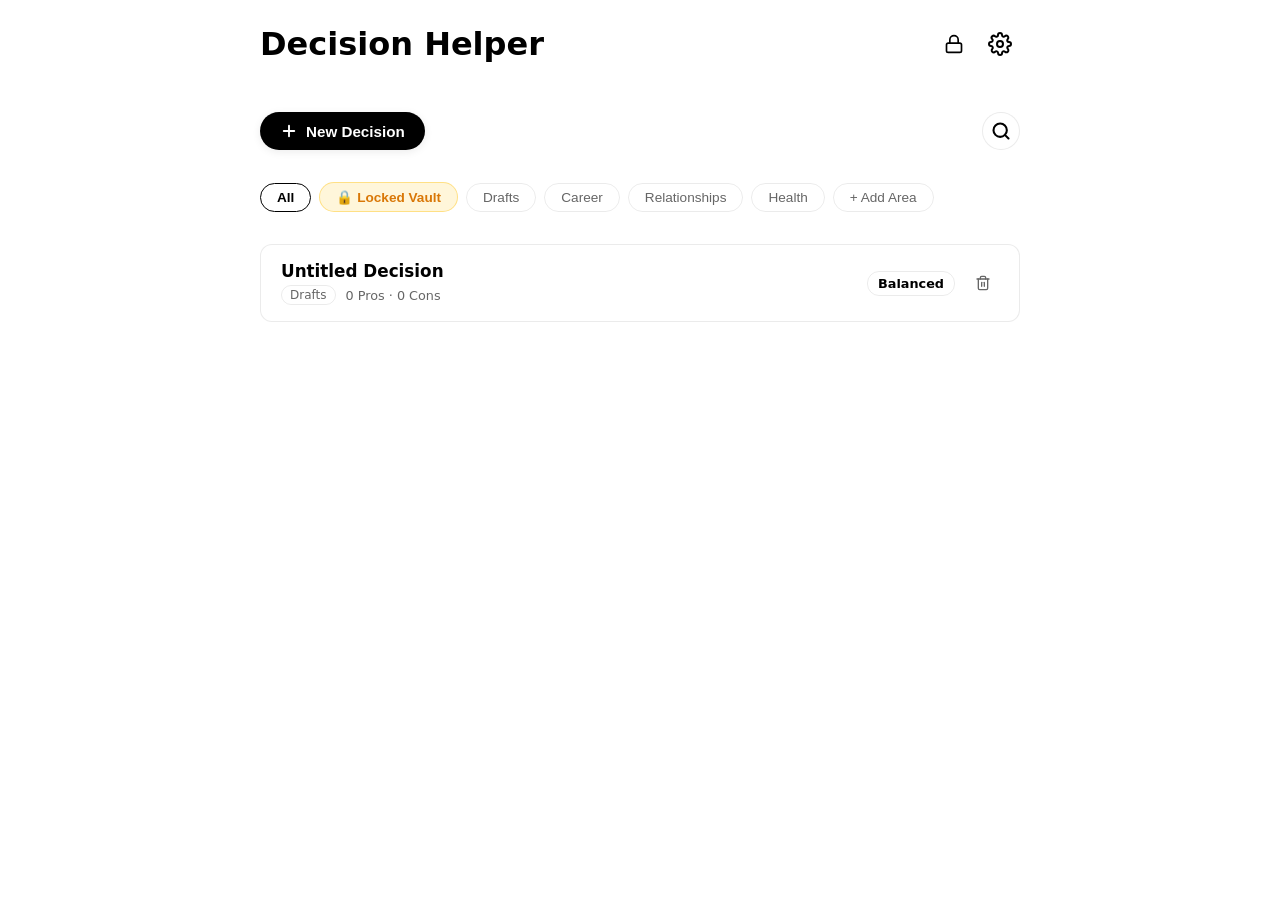
==== index.html @ e4e4cefa "Update Decision Helper: 15-Set Polish, Visual Score Bar & Export Modal" ====
<!DOCTYPE html>
<html lang="en">
<head>
    <meta charset="UTF-8">
    <meta name="viewport" content="width=device-width, initial-scale=1.0">
    <title>Pros & Cons Decision Helper</title>
    <link rel="icon" type="image/png" href="app_icon.png">
    <!-- Cache buster on CSS -->
    <link rel="stylesheet" href="styles.css?v=22">
</head>
<body class="clean-white">
    <div id="autosaveIndicator" class="autosave-indicator" title="All changes saved to disk">Saved</div>

    <!-- Full-Page Home Screen (Launch Screen) -->
    <div id="homePage" class="full-page-home">
        <header class="home-header">
            <div class="home-brand">
                <h1 class="home-title">Decision Helper</h1>
            </div>
            <div class="home-header-actions">
                <button id="panicLockBtn" class="menu-btn lock-btn" title="Panic Lock All Vaults (🔒)">
                    <svg width="20" height="20" viewBox="0 0 24 24" fill="none" stroke="currentColor" stroke-width="2" stroke-linecap="round" stroke-linejoin="round">
                        <rect x="3" y="11" width="18" height="11" rx="2" ry="2"></rect>
                        <path d="M7 11V7a5 5 0 0 1 10 0v4"></path>
                    </svg>
                </button>
                <button id="homeSettingsBtn" class="menu-btn settings-btn" title="Open Settings (⛮)">
                    <svg width="24" height="24" viewBox="0 0 24 24" fill="none" stroke="currentColor" stroke-width="2" stroke-linecap="round" stroke-linejoin="round">
                        <circle cx="12" cy="12" r="3"></circle>
                        <path d="M19.4 15a1.65 1.65 0 0 0 .33 1.82l.06.06a2 2 0 1 1-2.83 2.83l-.06-.06a1.65 1.65 0 0 0-1.82-.33 1.65 1.65 0 0 0-1 1.51V21a2 2 0 0 1-4 0v-.09A1.65 1.65 0 0 0 9 19.4a1.65 1.65 0 0 0-1.82.33l-.06.06a2 2 0 1 1-2.83-2.83l.06-.06a1.65 1.65 0 0 0 .33-1.82 1.65 1.65 0 0 0-1.51-1H3a2 2 0 0 1-0-4h.09A1.65 1.65 0 0 0 4.6 9a1.65 1.65 0 0 0-.33-1.82l-.06-.06a2 2 0 1 1 2.83-2.83l.06.06a1.65 1.65 0 0 0 1.82.33H9a1.65 1.65 0 0 0 1-1.51V3a2 2 0 0 1 4 0v.09a1.65 1.65 0 0 0 1 1.51 1.65 1.65 0 0 0 1.82-.33l.06-.06a2 2 0 1 1 2.83 2.83l-.06.06a1.65 1.65 0 0 0-.33 1.82V9a1.65 1.65 0 0 0 1.51 1H21a2 2 0 0 1 0 4h-.09a1.65 1.65 0 0 0-1.51 1z"></path>
                    </svg>
                </button>

                <!-- Settings Dropdown (Attached directly under Settings Button) -->
                <div id="settingsDropdown" class="settings-dropdown hidden">
                    <div class="settings-section">
                        <h3>Theme</h3>
                        <div class="settings-options-row">
                            <button id="themeLightBtn" class="settings-btn-action active" title="Light Theme">Light</button>
                            <button id="themeDarkBtn" class="settings-btn-action" title="Dark Theme">Dark</button>
                            <button id="themeSepiaBtn" class="settings-btn-action" title="Sepia Theme">Sepia</button>
                        </div>
                    </div>
                    
                    <div class="settings-section">
                        <h3>Advanced Tools</h3>
                        
                        <div class="toggle-option">
                            <label class="switch-label">
                                <span class="toggle-title">Show Balance Score</span>
                                <span class="toggle-desc">Show the weighted decision score badge on the workspace.</span>
                            </label>
                            <label class="switch">
                                <input type="checkbox" id="toggleBalanceScore" checked>
                                <span class="slider round"></span>
                            </label>
                        </div>
                        
                        <div class="toggle-option">
                            <label class="switch-label">
                                <span class="toggle-title">Prudential Algebra</span>
                                <span class="toggle-desc">Neutralize equivalent Pros & Cons by striking them out.</span>
                            </label>
                            <label class="switch">
                                <input type="checkbox" id="togglePrudential">
                                <span class="slider round"></span>
                            </label>
                        </div>
                        
                        <div class="toggle-option">
                            <label class="switch-label">
                                <span class="toggle-title">Time Horizons</span>
                                <span class="toggle-desc">Tag each point as Short-term (ST) or Long-term (LT).</span>
                            </label>
                            <label class="switch">
                                <input type="checkbox" id="toggleHorizons">
                                <span class="slider round"></span>
                            </label>
                        </div>
                        
                        <div class="toggle-option">
                            <label class="switch-label">
                                <span class="toggle-title">Probability Weights</span>
                                <span class="toggle-desc">Multiply points by certainty (0-100%) for realistic scores.</span>
                            </label>
                            <label class="switch">
                                <input type="checkbox" id="toggleProbability">
                                <span class="slider round"></span>
                            </label>
                        </div>
                        
                        <!-- App Self-Updates Section (Only visible inside Android App) -->
                        <div id="settingsUpdateSection" class="settings-update-section hidden">
                            <hr class="settings-divider">
                            <div class="update-option-row">
                                <span class="update-label-title">App Updates</span>
                                <button id="checkUpdatesBtn" class="settings-btn-action">Check Updates</button>
                            </div>
                        </div>
                    </div>
                </div>
            </div>
        </header>

        <div class="home-main-container">
            <!-- Top Primary Action Row -->
            <div class="home-action-row">
                <button id="newDecisionBtn" class="new-decision-btn">
                    <svg width="18" height="18" viewBox="0 0 24 24" fill="none" stroke="currentColor" stroke-width="2.5" stroke-linecap="round" stroke-linejoin="round">
                        <line x1="12" y1="5" x2="12" y2="19"></line>
                        <line x1="5" y1="12" x2="19" y2="12"></line>
                    </svg>
                    <span>New Decision</span>
                </button>

                <button id="homeSearchToggleBtn" class="search-toggle-btn" title="Search Decisions">
                    <svg width="20" height="20" viewBox="0 0 24 24" fill="none" stroke="currentColor" stroke-width="2.5" stroke-linecap="round" stroke-linejoin="round">
                        <circle cx="11" cy="11" r="8"></circle>
                        <line x1="21" y1="21" x2="16.65" y2="16.65"></line>
                    </svg>
                </button>
            </div>

            <!-- Smooth Expandable Search Row (Opens Under + New Decision) -->
            <div id="homeSearchRow" class="home-search-row collapsed">
                <div class="home-search-inner">
                    <svg width="16" height="16" viewBox="0 0 24 24" fill="none" stroke="currentColor" stroke-width="2.5" stroke-linecap="round" stroke-linejoin="round">
                        <circle cx="11" cy="11" r="8"></circle>
                        <line x1="21" y1="21" x2="16.65" y2="16.65"></line>
                    </svg>
                    <input type="text" id="homeSearchInput" class="home-search-input" placeholder="Search decisions..." autocomplete="off">
                    <button id="homeSearchCloseBtn" class="search-close-btn" title="Close Search">&times;</button>
                </div>
            </div>

            <!-- Categories Filter Pill Bar -->
            <div id="homeCategoriesBar" class="home-categories-bar">
                <!-- Dynamic category filter pills -->
            </div>

            <!-- Decisions List Container -->
            <div class="home-decisions-section">
                <div id="homeDecisionsList" class="home-decisions-list">
                    <!-- Dynamic decision items rendered here -->
                </div>
            </div>
        </div>
    </div>

    <!-- Workspace Area Navigation Header (Replaces the 3 buttons with ← Area Name) -->
    <div id="workspaceHeader" class="workspace-header hidden">
        <button id="workspaceAreaBackBtn" class="workspace-area-back-btn" title="Back to Home Screen">
            <svg width="20" height="20" viewBox="0 0 24 24" fill="none" stroke="currentColor" stroke-width="2.5" stroke-linecap="round" stroke-linejoin="round">
                <line x1="19" y1="12" x2="5" y2="12"></line>
                <polyline points="12 19 5 12 12 5"></polyline>
            </svg>
            <span id="workspaceAreaNameText">Career</span>
        </button>
    </div>

    <!-- Hidden legacy menu container for compatibility -->
    <div class="menu-container hidden">
        <button id="menuBtn" class="menu-btn hidden" title="Open Areas"></button>
        <button id="settingsBtn" class="menu-btn settings-btn hidden" title="Open Settings (⛮)"></button>
        <button id="backToHomeBtn" class="menu-btn back-home-btn hidden" title="Back to Decisions (Esc)"></button>
        <!-- Dropdown Menu (No containing box, pure floating text list) -->
        <div id="menuDropdown" class="menu-dropdown hidden">
            <div class="drawer-sort-bar">
                <div class="drawer-search-wrapper">
                    <button id="drawerSearchBtn" class="sort-action-btn" title="Search decisions">
                        <svg width="15" height="15" viewBox="0 0 24 24" fill="none" stroke="currentColor" stroke-width="2.5" stroke-linecap="round" stroke-linejoin="round">
                            <circle cx="11" cy="11" r="8"></circle>
                            <line x1="21" y1="21" x2="16.65" y2="16.65"></line>
                        </svg>
                    </button>
                    <input type="text" id="drawerSearchInput" class="drawer-search-input" placeholder="Search..." autocomplete="off">
                </div>
                <button id="drawerSortBtn" class="drawer-sort-circle-btn" title="Sort Decisions">
                    <svg width="16" height="16" viewBox="0 0 24 24" fill="none" stroke="currentColor" stroke-width="2.5" stroke-linecap="round" stroke-linejoin="round">
                        <line x1="6" y1="4" x2="6" y2="20"></line>
                        <polyline points="2 16 6 20 10 16"></polyline>
                        <line x1="13" y1="6" x2="21" y2="6"></line>
                        <line x1="13" y1="11" x2="19" y2="11"></line>
                        <line x1="13" y1="16" x2="17" y2="16"></line>
                    </svg>
                </button>
                <div id="drawerSortDropdown" class="drawer-sort-dropdown hidden">
                    <button class="sort-opt-btn" data-sort="alpha">A-Z (Alphabetical)</button>
                    <button class="sort-opt-btn" data-sort="date">Recent (Created Date)</button>
                    <button class="sort-opt-btn" data-sort="size">Size (Longest List First)</button>
                </div>
            </div>
            <ul id="areasList" class="areas-list">
                <!-- Dynamic Areas list (Career, Relationships, Health) + Add Area inline link -->
            </ul>
            <input type="file" id="importFileInput" class="hidden" accept=".json">
        </div>
    </div>

    <!-- Floating Category Context Menu (WhatsApp Style Options) -->
    <div id="categoryContextMenu" class="category-context-menu hidden">
        <button class="context-item-btn" id="categoryCtxEditBtn">
            <svg width="16" height="16" viewBox="0 0 24 24" fill="none" stroke="currentColor" stroke-width="2" stroke-linecap="round" stroke-linejoin="round">
                <path d="M17 3a2.828 2.828 0 1 1 4 4L7.5 20.5 2 22l1.5-5.5L17 3z"></path>
            </svg>
            <span>Edit / Rename</span>
        </button>
        <button class="context-item-btn text-danger" id="categoryCtxDeleteBtn">
            <svg width="16" height="16" viewBox="0 0 24 24" fill="none" stroke="currentColor" stroke-width="2" stroke-linecap="round" stroke-linejoin="round">
                <polyline points="3 6 5 6 21 6"></polyline>
                <path d="M19 6v14a2 2 0 0 1-2 2H7a2 2 0 0 1-2-2V6m3 0V4a2 2 0 0 1 2-2h4a2 2 0 0 1 2 2v2"></path>
            </svg>
            <span>Delete Area</span>
        </button>
        <div class="context-divider"></div>
        <button class="context-item-btn" id="categoryCtxReorderBtn">
            <svg width="16" height="16" viewBox="0 0 24 24" fill="none" stroke="currentColor" stroke-width="2" stroke-linecap="round" stroke-linejoin="round">
                <line x1="4" y1="9" x2="20" y2="9"></line>
                <line x1="4" y1="15" x2="20" y2="15"></line>
            </svg>
            <span>Reorder lists</span>
        </button>
        <button class="context-item-btn" id="categoryCtxLockBtn">
            <svg width="16" height="16" viewBox="0 0 24 24" fill="none" stroke="currentColor" stroke-width="2" stroke-linecap="round" stroke-linejoin="round">
                <rect x="3" y="11" width="18" height="11" rx="2" ry="2"></rect>
                <path d="M7 11V7a5 5 0 0 1 10 0v4"></path>
            </svg>
            <span id="categoryCtxLockText">Lock Area</span>
        </button>
    </div>

    <!-- Reorder Lists Bottom Sheet / Modal (Matching Screenshot #1) -->
    <div id="reorderListsModal" class="reorder-modal-overlay hidden">
        <div class="reorder-modal-card">
            <div class="reorder-modal-header">
                <button id="closeReorderModalBtn" class="reorder-icon-btn" title="Close">&times;</button>
                <h2 class="reorder-modal-title">Reorder lists</h2>
                <button id="saveReorderModalBtn" class="reorder-icon-btn check-btn" title="Done">&#10003;</button>
            </div>

            <div class="reorder-modal-body">
                <div class="reorder-section-label">Your lists</div>
                <ul id="reorderListsContainer" class="reorder-lists-ul">
                    <!-- Dynamic active categories list with drag handles and delete trashcans -->
                </ul>

                <div class="reorder-section-label" style="margin-top: 24px;">Available presets</div>
                <ul id="reorderPresetsContainer" class="reorder-presets-ul">
                    <!-- Preset categories with green 'Add' pill -->
                </ul>
            </div>
        </div>
    </div>

    <!-- Edit Area Full-Page Modal / Sheet -->
    <div id="editAreaModal" class="reorder-modal-overlay hidden">
        <div class="reorder-modal-card edit-area-card">
            <div class="reorder-modal-header">
                <button id="closeEditAreaModalBtn" class="reorder-icon-btn" title="Cancel">&times;</button>
                <h2 class="reorder-modal-title">Edit Area</h2>
                <button id="saveEditAreaModalBtn" class="reorder-icon-btn check-btn" title="Save Changes">&#10003;</button>
            </div>

            <div class="reorder-modal-body">
                <!-- Area Name & Emoji -->
                <div class="edit-area-section">
                    <label class="edit-area-label">Area Name & Emoji Icon</label>
                    <div class="edit-area-name-row">
                        <input type="text" id="editAreaEmojiInput" class="edit-area-emoji-input" placeholder="💼" maxlength="2">
                        <input type="text" id="editAreaNameInput" class="edit-area-name-input" placeholder="Area Name">
                    </div>
                    <div class="emoji-quick-row">
                        <button class="emoji-preset-btn">💼</button>
                        <button class="emoji-preset-btn">❤️</button>
                        <button class="emoji-preset-btn">🏃</button>
                        <button class="emoji-preset-btn">💰</button>
                        <button class="emoji-preset-btn">✈️</button>
                        <button class="emoji-preset-btn">🏠</button>
                        <button class="emoji-preset-btn">🎯</button>
                        <button class="emoji-preset-btn">📚</button>
                    </div>
                </div>

                <!-- Area Sort Rule -->
                <div class="edit-area-section">
                    <label class="edit-area-label">Sort Decisions Inside Area</label>
                    <div class="edit-area-sort-row">
                        <button class="area-sort-opt-btn active" data-sort="score">By Score</button>
                        <button class="area-sort-opt-btn" data-sort="date">By Date</button>
                        <button class="area-sort-opt-btn" data-sort="alpha">A - Z</button>
                    </div>
                </div>

                <!-- Move Decisions Into This Group -->
                <div class="edit-area-section">
                    <label class="edit-area-label">Move Decisions Into This Area</label>
                    <div id="editAreaDecisionsList" class="edit-area-decisions-list">
                        <!-- Dynamic list of selectable decisions -->
                    </div>
                </div>
            </div>
        </div>
    </div>

    <!-- iOS Style 4-Digit PIN Keypad Modal -->
    <div id="pinKeypadModal" class="reorder-modal-overlay hidden">
        <div class="pin-keypad-card">
            <div class="pin-header">
                <div id="pinLockIcon" class="pin-lock-icon">🔒</div>
                <h3 id="pinTitle" class="pin-title">Enter Vault PIN</h3>
                <p id="pinSubtitle" class="pin-subtitle">Enter 4-digit PIN to access private decisions</p>
            </div>

            <div class="pin-dots-container">
                <div class="pin-dot" id="dot0"></div>
                <div class="pin-dot" id="dot1"></div>
                <div class="pin-dot" id="dot2"></div>
                <div class="pin-dot" id="dot3"></div>
            </div>

            <div id="pinErrorMsg" class="pin-error-msg hidden">Incorrect PIN</div>

            <div class="pin-keyboard">
                <button class="pin-key-btn" data-key="1">1</button>
                <button class="pin-key-btn" data-key="2">2</button>
                <button class="pin-key-btn" data-key="3">3</button>
                <button class="pin-key-btn" data-key="4">4</button>
                <button class="pin-key-btn" data-key="5">5</button>
                <button class="pin-key-btn" data-key="6">6</button>
                <button class="pin-key-btn" data-key="7">7</button>
                <button class="pin-key-btn" data-key="8">8</button>
                <button class="pin-key-btn" data-key="9">9</button>
                <button class="pin-key-btn action-key" id="pinCancelBtn">Cancel</button>
                <button class="pin-key-btn" data-key="0">0</button>
                <button class="pin-key-btn action-key" id="pinClearBtn">⌫</button>
            </div>
        </div>
    </div>

    <!-- Click away overlay for dropdown -->
    <div id="menuOverlay" class="menu-overlay"></div>

    <div class="app-layout">
        <main class="main-content">
            <!-- Workspace Section -->
            <section class="workspace">
                <div class="topic-container">
                    <textarea id="topicInput" autocomplete="off" autofocus rows="1" placeholder="What decision are you trying to make?"></textarea>
                    
                    <!-- Save Thought Bubble (floating speech balloon) -->
                    <div id="saveBubble" class="save-bubble hidden">
                        <button id="saveBubbleBtn" class="save-bubble-btn">Save</button>
                        <div id="saveBubbleDropdown" class="save-bubble-dropdown hidden">
                            <!-- Dynamic target list will be appended here -->
                        </div>
                    </div>

                    <!-- AI Suggestion button (Sparkles/Wand icon) -->
                    <button id="aiSuggestBtn" class="ai-suggest-btn" title="Get AI suggestions (Gemini)">
                        <svg width="20" height="20" viewBox="0 0 24 24" fill="none" stroke="currentColor" stroke-width="2.5" stroke-linecap="round" stroke-linejoin="round">
                            <path d="m12 3-1.912 5.813a2 2 0 0 1-1.275 1.275L3 12l5.813 1.912a2 2 0 0 1 1.275 1.275L12 21l1.912-5.813a2 2 0 0 1 1.275-1.275L21 12l-5.813-1.912a2 2 0 0 1-1.275-1.275L12 3Z"/>
                            <path d="m5 3 1 2.5L8.5 6 6 7 5 9.5 4 7 1.5 6 4 5.5 5 3Z"/>
                            <path d="m19 17 1 2.5 2.5.5-2.5 1-1 2.5-1-2.5-2.5-1 2.5-1 1-2.5Z"/>
                        </svg>
                    </button>
                </div>

                <!-- Mobile Tabs Navigation (Visible only on mobile viewports) -->
                <div id="mobileTabs" class="mobile-tabs-container">
                    <button id="tabAdvantagesBtn" class="mobile-tab-btn active">Pros (0)</button>
                    <button id="tabCompareBtn" class="mobile-tab-btn-compare" title="Compare Side-by-Side">
                        <svg width="15" height="15" viewBox="0 0 24 24" fill="none" stroke="currentColor" stroke-width="2.5" stroke-linecap="round" stroke-linejoin="round">
                            <rect x="3" y="3" width="18" height="18" rx="2" ry="2"></rect>
                            <line x1="12" y1="3" x2="12" y2="21"></line>
                        </svg>
                    </button>
                    <button id="tabDisadvantagesBtn" class="mobile-tab-btn">Cons (0)</button>
                </div>

                <!-- Net Balance Score Badge -->
                <div id="netBalanceScore" class="net-balance-score">Weighted Balance: 0 (Balanced)</div>

                <!-- Advanced Horizon Filter Row (Dynamic) -->
                <div id="horizonFilterRow" class="horizon-filter-row hidden">
                    <label for="horizonFilterSelect">Timeframe Filter:</label>
                    <select id="horizonFilterSelect" class="horizon-filter-select">
                        <option value="all">All Horizons</option>
                        <option value="short">Short-Term Only (ST)</option>
                        <option value="long">Long-Term Only (LT)</option>
                    </select>
                </div>

                <!-- Locked Workspace Overlay -->
                <div id="lockWorkspaceOverlay" class="lock-workspace-overlay hidden">
                    <div class="lock-card">
                        <div class="lock-card-icon">
                            <svg width="48" height="48" viewBox="0 0 24 24" fill="none" stroke="currentColor" stroke-width="2" stroke-linecap="round" stroke-linejoin="round">
                                <rect x="3" y="11" width="18" height="11" rx="2" ry="2"></rect>
                                <path d="M7 11V7a5 5 0 0 1 10 0v4"></path>
                            </svg>
                        </div>
                        <h3>Decision Protected</h3>
                        <p>This decision list is password-protected. Enter the password to unlock it.</p>
                        <div class="lock-card-input-row">
                            <input type="password" id="workspacePasswordInput" placeholder="Enter password" autocomplete="off">
                            <button id="workspaceUnlockBtn" class="settings-btn-action">Unlock</button>
                        </div>
                        <div id="workspaceUnlockError" class="unlock-error-msg hidden">Incorrect password. Please try again.</div>
                    </div>
                </div>

                <!-- Split Columns Grid -->
                <div class="split-columns" id="splitColumns">
                    <!-- Vertical Divider Line -->
                    <div class="center-divider"></div>

                    <!-- Advantages Column -->
                    <div class="column column-advantages" id="colAdvantages">
                        <div class="column-header">
                            <h2 id="advantagesHeader">Advantages</h2>
                        </div>
                        <ul class="items-list" id="advantagesList">
                            <!-- Dynamic Advantage Items -->
                        </ul>
                    </div>

                    <!-- Disadvantages Column -->
                    <div class="column column-disadvantages" id="colDisadvantages">
                        <div class="column-header">
                            <h2 id="disadvantagesHeader">Disadvantages</h2>
                        </div>
                        <ul class="items-list" id="disadvantagesList">
                            <!-- Dynamic Disadvantage Items -->
                        </ul>
                    </div>
                </div>
            </section>
        </main>
    </div>

    <!-- Minimalistic Action Bar at the bottom -->
    <footer class="footer-actions" id="footerActions">
        <!-- Renders dynamically with premium SVG icon buttons: Clear, Copy, Lock, and Share Backup -->
    </footer>

    <!-- Notification Toast -->
    <div id="toast" class="toast hidden">Copied to clipboard!</div>

    <!-- Keyboard Shortcut Help Panel overlay (floating box) -->
    <div id="helpModal" class="help-modal hidden">
        <div class="help-content">
            <button id="closeHelpBtn" class="close-help-btn">&times;</button>
            <h3>Keyboard Shortcuts</h3>
            <ul class="shortcut-list">
                <li><span>Split Row / Create Row Below</span> <span class="key">Enter</span></li>
                <li><span>Merge Row Upwards</span> <span class="key">Backspace</span></li>
                <li><span>Pull Row Downwards</span> <span class="key">Delete</span></li>
                <li><span>Swap Line Order Up / Down</span> <span class="key">Alt</span> + <span class="key">↑ / ↓</span></li>
                <li><span>Duplicate Current Row</span> <span class="key">Ctrl</span> + <span class="key">Shift</span> + <span class="key">D</span></li>
                <li><span>Swap Focus Between Columns</span> <span class="key">Ctrl</span> + <span class="key">Space</span></li>
                <li><span>Indent Outliner Row</span> <span class="key">Tab</span></li>
                <li><span>Unindent Outliner Row</span> <span class="key">Shift</span> + <span class="key">Tab</span></li>
                <li><span>Blur Active Input</span> <span class="key">Escape</span></li>
                <li><span>Toggle Shortcut Help Panel</span> <span class="key">?</span></li>
            </ul>
        </div>
    </div>

    <!-- Custom Update Modal (Over-the-air update confirmation dialog) -->
    <div id="updateModal" class="help-modal hidden">
        <div class="help-content update-modal-content">
            <div class="update-icon-circle">
                <svg width="24" height="24" viewBox="0 0 24 24" fill="none" stroke="currentColor" stroke-width="2.5" stroke-linecap="round" stroke-linejoin="round">
                    <polyline points="23 4 23 10 17 10"></polyline>
                    <polyline points="1 20 1 14 7 14"></polyline>
                    <path d="M3.51 9a9 9 0 0 1 14.85-3.36L23 10M1 14l4.64 4.36A9 9 0 0 0 20.49 15"></path>
                </svg>
            </div>
            <h3 class="update-title">New Update Available</h3>
            
            <div class="update-metadata">
                <span id="updateVersionBadge" class="update-badge">Version 1.4</span>
                <span id="updateSizeBadge" class="update-badge">Size: 2.3 MB</span>
            </div>

            <div class="update-notes-container">
                <h4 class="update-notes-title">What's New:</h4>
                <ul id="updateNotesList" class="update-notes-list">
                    <!-- Dynamic release notes inserted here -->
                </ul>
            </div>

            <div class="update-action-row">
                <button id="remindLaterBtn" class="settings-btn-action remind-later-btn">Remind Later</button>
                <button id="updateNowBtn" class="settings-btn-action update-now-btn">Update Now</button>
            </div>
        </div>
    </div>

    <!-- Decision Analytics Modal overlay (floating box) (Stage 6) -->
    <div id="analyticsModal" class="help-modal hidden">
        <div class="help-content analytics-content">
            <button id="closeAnalyticsBtn" class="close-help-btn">&times;</button>
            <h3>Decision Analytics</h3>
            
            <div class="analytics-metrics-grid">
                <div class="metric-card">
                    <span class="metric-val" id="metricTotalPoints">0</span>
                    <span class="metric-lbl">Total Factors</span>
                </div>
                <div class="metric-card">
                    <span class="metric-val" id="metricAvgWeight">1.0</span>
                    <span class="metric-lbl">Avg Importance</span>
                </div>
                <div class="metric-card">
                    <span class="metric-val" id="metricWords">0</span>
                    <span class="metric-lbl">Word Count</span>
                </div>
            </div>

            <div class="analytics-section">
                <h4>Recommendation Summary</h4>
                <p id="analyticsRecommendation" class="recommendation-text">No recommendation available yet.</p>
            </div>

            <div class="analytics-section">
                <h4>Critical Factors (5x Weight)</h4>
                <ul id="criticalFactorsList" class="critical-factors-list">
                    <!-- Dynamic list of 5x weighted items -->
                </ul>
            </div>
        </div>
    </div>

    <!-- Custom Outliner Context Menu overlay (Stage 8) -->
    <div id="customContextMenu" class="custom-context-menu hidden">
        <ul class="context-menu-list">
            <li id="ctxCycleWeight" class="context-menu-item">Cycle Importance Weight</li>
            <li id="ctxDuplicate" class="context-menu-item">Duplicate Point</li>
            <li id="ctxDelete" class="context-menu-item">Delete Point</li>
            <li class="context-menu-separator"></li>
            <li class="context-menu-submenu-parent">
                <span>Move to Area...</span>
                <ul id="ctxMoveSubmenu" class="context-submenu-list">
                    <!-- Dynamic categories submenu links -->
                </ul>
            </li>
        </ul>
    </div>

    <!-- AI Suggestions Modal overlay -->
    <div id="aiSuggestionModal" class="help-modal hidden">
        <div class="help-content ai-suggestion-content">
            <button id="closeAiSuggestionBtn" class="close-help-btn">&times;</button>
            
            <div class="ai-suggestion-header-row">
                <div class="header-text-group">
                    <h3>Suggested Variables & Alternatives</h3>
                    <p class="modal-subtitle" id="aiSuggestionSubtitle">Showing AI-generated variables for your topic</p>
                </div>
            </div>
            
            <div class="ai-suggestion-body-wrapper">
                <div class="ai-suggestions-left-section">
                    <div class="ai-suggestions-grid">
                        <div class="ai-column">
                            <h4>Advantages (Pros)</h4>
                            <ul id="aiSuggestedPros" class="ai-suggest-list">
                                <!-- Dynamic list with checkboxes -->
                            </ul>
                        </div>
                        <div class="ai-column">
                            <h4>Disadvantages (Cons)</h4>
                            <ul id="aiSuggestedCons" class="ai-suggest-list">
                                <!-- Dynamic list with checkboxes -->
                            </ul>
                        </div>
                    </div>
                </div>
            </div>
            
            <div class="modal-footer-row">
                <button id="aiDiscussBtn" class="settings-btn-action ai-discuss-btn">Discuss in Chat</button>
                <button id="aiAddSelectedBtn" class="settings-btn-action ai-add-btn">Add Selected (0)</button>
            </div>
        </div>
    </div>

    <!-- Main Workspace AI Chat Sidebar Panel -->
    <div id="aiChatPanel" class="ai-chat-panel">
        <div class="ai-chat-header">
            <h4>💬 Chat Assistant</h4>
            <button id="closeAiChatBtn" class="close-chat-panel-btn" title="Close Chat">&times;</button>
        </div>
        <div id="aiChatMessages" class="ai-chat-messages">
            <div class="ai-chat-bubble ai">
                Hello! I'm your Decision Assistant. You can ask me questions about the pros, cons, or trade-offs of this decision topic.
            </div>
        </div>
        <div class="ai-chat-input-row">
            <textarea id="aiChatInput" placeholder="Ask Gemini about this decision..." rows="1"></textarea>
            <button id="aiChatSendBtn" class="ai-chat-send-btn" title="Send message">
                <svg width="18" height="18" viewBox="0 0 24 24" fill="none" stroke="currentColor" stroke-width="2.5" stroke-linecap="round" stroke-linejoin="round">
                    <line x1="22" y1="2" x2="11" y2="13"></line>
                    <polygon points="22 2 15 22 11 13 2 9 22 2"></polygon>
                </svg>
            </button>
        </div>
    </div>

    <!-- Floating Action Button for AI Chat -->
    <button id="floatingChatBtn" class="floating-chat-btn" title="Chat with AI">
        <svg width="24" height="24" viewBox="0 0 24 24" fill="none" stroke="currentColor" stroke-width="2.5" stroke-linecap="round" stroke-linejoin="round">
            <path d="M21 15a2 2 0 0 1-2 2H7l-4 4V5a2 2 0 0 1 2-2h14a2 2 0 0 1 2 2z"></path>
        </svg>
    </button>

    <!-- Custom Password Action Modal -->
    <div id="passwordModal" class="help-modal hidden">
        <div class="help-content password-modal-content">
            <button id="closePasswordBtn" class="close-help-btn">&times;</button>
            <h3 id="passwordModalTitle">Lock Decision</h3>
            <p id="passwordModalDesc" class="modal-subtitle">Set a password to protect this decision list.</p>
            
            <div class="password-input-group">
                <input type="password" id="passwordModalInput1" class="password-field-input" placeholder="Enter password">
                <input type="password" id="passwordModalInput2" class="password-field-input hidden" placeholder="Confirm password">
            </div>
            
            <div class="password-error-msg hidden" id="passwordModalError">Passwords do not match!</div>
            
            <div class="modal-footer-row">
                <button id="passwordModalSubmitBtn" class="settings-btn-action">Confirm</button>
            </div>
        </div>
    <!-- Export Modal Dialog -->
    <div id="exportModal" class="help-modal hidden">
        <div class="help-content export-modal-content">
            <button id="closeExportBtn" class="close-help-btn">&times;</button>
            <h3 class="export-modal-title">Export Decision</h3>
            <p class="modal-subtitle">Choose a format to save or share your decision analysis.</p>
            
            <div class="export-grid-actions">
                <button id="exportPdfBtn" class="export-card-btn">
                    <svg width="22" height="22" viewBox="0 0 24 24" fill="none" stroke="currentColor" stroke-width="2"><path d="M14 2H6a2 2 0 0 0-2 2v16a2 2 0 0 0 2 2h12a2 2 0 0 0 2-2V8z"/><polyline points="14 2 14 8 20 8"/></svg>
                    <span>Print / PDF</span>
                </button>
                <button id="exportMdBtn" class="export-card-btn">
                    <svg width="22" height="22" viewBox="0 0 24 24" fill="none" stroke="currentColor" stroke-width="2"><path d="M4 4h16v16H4z"/><path d="M7 15V9l3 3 3-3v6"/><path d="M17 9v6"/></svg>
                    <span>Markdown</span>
                </button>
                <button id="exportJsonBtn" class="export-card-btn">
                    <svg width="22" height="22" viewBox="0 0 24 24" fill="none" stroke="currentColor" stroke-width="2"><path d="M21 15v4a2 2 0 0 1-2 2H5a2 2 0 0 1-2-2v-4"/><polyline points="7 10 12 15 17 10"/><line x1="12" y1="15" x2="12" y2="3"/></svg>
                    <span>JSON Backup</span>
                </button>
                <button id="copyTextBtn" class="export-card-btn">
                    <svg width="22" height="22" viewBox="0 0 24 24" fill="none" stroke="currentColor" stroke-width="2"><rect x="9" y="9" width="13" height="13" rx="2" ry="2"/><path d="M5 15H4a2 2 0 0 1-2-2V4a2 2 0 0 1 2-2h9a2 2 0 0 1 2 2v1"/></svg>
                    <span>Copy Text</span>
                </button>
            </div>
        </div>
    </div>

    <!-- Cache buster on JavaScript -->
    <script src="app.js?v=22"></script>
</body>
</html>
---- styles.css ----
/* Simple, Pure Minimalist Design - Black on White */

* {
    margin: 0;
    padding: 0;
    box-sizing: border-box;
    outline: none;
}

.hidden, #splitColumns.hidden, .split-columns.hidden, [hidden] {
    display: none !important;
}

/* Theme configurations using CSS custom properties */
body.clean-white {
    --bg-color: #ffffff;
    --text-color: #000000;
    --border-color: rgba(0, 0, 0, 0.08);
    --input-bg: #ffffff;
    --item-bg: #ffffff;
    --subtle-text: #666666;
    --dot-active: #4caf50;
    --menu-bg: rgba(255, 255, 255, 0.75);
    --toast-bg: #000000;
    --toast-text: #ffffff;
    --help-bg: #ffffff;
    --btn-hover: #f5f5f5;
    --adv-bg: rgba(46, 125, 50, 0.06);
    --adv-border: rgba(46, 125, 50, 0.22);
    --adv-title: #1b5e20;
    --dis-bg: rgba(198, 40, 40, 0.06);
    --dis-border: rgba(198, 40, 40, 0.22);
    --dis-title: #b71c1c;
}

body.zen-dark {
    --bg-color: #121212;
    --text-color: #e0e0e0;
    --border-color: rgba(255, 255, 255, 0.08);
    --input-bg: #121212;
    --item-bg: #1e1e1e;
    --subtle-text: #888888;
    --dot-active: #81c784;
    --menu-bg: rgba(18, 18, 18, 0.75);
    --toast-bg: #ffffff;
    --toast-text: #000000;
    --help-bg: #1e1e1e;
    --btn-hover: #2d2d2d;
    --adv-bg: rgba(46, 125, 50, 0.14);
    --adv-border: rgba(129, 199, 132, 0.3);
    --adv-title: #81c784;
    --dis-bg: rgba(198, 40, 40, 0.14);
    --dis-border: rgba(229, 115, 115, 0.3);
    --dis-title: #e57373;
}

body.warm-sepia {
    --bg-color: #fdf6e3;
    --text-color: #586e75;
    --border-color: rgba(88, 110, 117, 0.12);
    --input-bg: #fdf6e3;
    --item-bg: #fffbf2;
    --subtle-text: #93a1a1;
    --dot-active: #859900;
    --menu-bg: rgba(253, 246, 227, 0.75);
    --toast-bg: #586e75;
    --toast-text: #fdf6e3;
    --help-bg: #eee8d5;
    --btn-hover: #eee8d5;
    --adv-bg: rgba(133, 153, 0, 0.1);
    --adv-border: rgba(133, 153, 0, 0.3);
    --adv-title: #859900;
    --dis-bg: rgba(220, 50, 47, 0.1);
    --dis-border: rgba(220, 50, 47, 0.3);
    --dis-title: #dc322f;
}

body {
    background-color: var(--bg-color);
    color: var(--text-color);
    font-family: system-ui, -apple-system, BlinkMacSystemFont, "Segoe UI", Roboto, sans-serif;
    min-height: 100vh;
    display: flex;
    flex-direction: column;
    transition: background-color 0.3s ease, color 0.3s ease;
}

.app-layout {
    flex: 1;
    display: flex;
    flex-direction: column;
}

.main-content {
    flex: 1;
    display: flex;
    flex-direction: column;
    padding: 60px 20px 40px 20px;
    max-width: 1200px;
    width: 100%;
    margin: 0 auto;
}

.workspace {
    flex: 1;
    display: flex;
    flex-direction: column;
    gap: 40px;
}

/* Topic Area Container */
.topic-container {
    width: 100%;
    display: flex;
    justify-content: center;
    position: relative;
}

/* Dynamic centered textarea that shrinks and wraps without horizontal clipping */
#topicInput {
    width: 100%;
    max-width: 90%;
    background-color: transparent;
    border: none;
    color: var(--text-color);
    font-size: 2.2rem;
    font-weight: 600;
    text-align: center; /* starts in middle, expands both sides */
    padding: 12px 48px;
    margin-top: 48px;
    letter-spacing: -0.02em;
    resize: none;
    overflow-x: hidden; /* prevents horizontal clipping */
    overflow-y: hidden; /* height auto-grows */
    display: block;
    margin: 0 auto;
    min-height: 50px;
    font-family: inherit;
    line-height: 1.3;
    word-break: break-word; /* wraps long words */
    overflow-wrap: break-word;
    white-space: pre-wrap;
    transition: font-size 0.1s ease, height 0.1s ease;
}

#topicInput::placeholder {
    color: #cccccc;
}

/* Split Columns Grid */
.split-columns {
    display: grid;
    grid-template-columns: 1fr 1fr;
    gap: 60px;
    position: relative;
    flex: 1;
}

/* Center Solid Divider Line */
.center-divider {
    position: absolute;
    top: 0;
    bottom: 0;
    left: 50%;
    width: 1px;
    background-color: #000000;
    transform: translateX(-50%);
    pointer-events: none;
}

/* Columns */
.column {
    display: flex;
    flex-direction: column;
    gap: 20px;
}

.column-header {
    padding-bottom: 12px;
    display: flex;
    justify-content: center; /* Center the headings in the middle */
    align-items: center;
    width: 100%;
}

.column-header h2 {
    font-size: 1.4rem;
    font-weight: 600;
    color: var(--text-color);
    text-align: center;
}

/* Lists */
.items-list {
    list-style: none;
    display: flex;
    flex-direction: column;
    gap: 12px;
    flex: 1;
    min-height: 250px;
}

/* Individual List Item Row (Simple and Plain) */
.item-row {
    display: flex;
    align-items: flex-start;
    gap: 8px;
    background-color: transparent;
    border: none;
    position: relative;
}

.item-row::before {
    content: '';
    position: absolute;
    left: -12px;
    top: 4px;
    bottom: 4px;
    width: 2px;
    background-color: var(--text-color);
    opacity: 0;
    transition: opacity 0.2s ease;
}

.item-row:focus-within::before {
    opacity: 0.35;
}

.item-number {
    font-size: 1rem;
    font-weight: 500;
    color: var(--text-color);
    min-width: 32px;
    padding: 2px 6px 2px 2px;
    text-align: right;
    user-select: none;
    cursor: pointer;
    transition: color 0.15s ease;
}

.item-number:hover {
    color: #f44336; /* clear indication of destructive action */
}

/* Styled text fields in row - No borders, no outlines, no lights */
.item-input {
    flex: 1;
    background: transparent;
    border: none;
    outline: none;
    color: var(--text-color);
    font-family: inherit;
    font-size: 1rem;
    line-height: 1.5;
    resize: none;
    height: auto;
    min-height: 24px;
    padding: 2px 0;
    overflow-y: hidden;
}

.item-input::placeholder {
    color: #cccccc;
}


/* Menu Dropdown Container */
.menu-container {
    position: fixed;
    top: 12px;
    left: 16px;
    z-index: 1000;
    display: flex;
    flex-direction: row;
    gap: 8px;
}

.menu-btn {
    background: transparent;
    border: none;
    color: var(--text-color);
    cursor: pointer;
    padding: 8px;
    display: flex;
    align-items: center;
    justify-content: center;
    transition: transform 0.15s ease;
}

.menu-btn:hover {
    transform: scale(1.1);
}

/* Dropdown styling - Glassmorphic floating words panel */
.menu-dropdown {
    position: absolute;
    top: 48px;
    left: 8px;
    background: rgba(255, 255, 255, 0.7);
    backdrop-filter: blur(12px);
    -webkit-backdrop-filter: blur(12px);
    border: 1px solid rgba(255, 255, 255, 0.3);
    box-shadow: 0 8px 32px 0 rgba(0, 0, 0, 0.05);
    border-radius: 12px;
    padding: 16px;
    display: flex;
    flex-direction: column;
    align-items: flex-start;
    z-index: 1001;
    width: 240px;
}

.menu-dropdown.hidden {
    display: none;
}

/* Areas List */
.areas-list {
    list-style: none;
    display: flex;
    flex-direction: column;
    align-items: flex-start;
    gap: 12px;
    width: 100%;
}

/* Area Group Item (wraps the Area row and its sub-menu) */
.area-group-item {
    display: flex;
    flex-direction: column;
    align-items: flex-start;
    width: 100%;
}

/* Area Item Row (flex with tight gap, trash bin immediately beside text) */
.area-item-row {
    display: flex;
    align-items: center;
    justify-content: flex-start;
    gap: 6px; /* tight gap: trash bin sits next to text label */
    cursor: pointer;
    width: fit-content;
    padding: 4px 0;
    color: #000000;
    transition: font-weight 0.1s ease;
}

.area-item-row:hover {
    font-weight: 600;
}

/* Forces area name to stay on a single line with ellipsis if too long */
.area-name {
    font-size: 1.25rem; /* Larger font size */
    font-weight: 500;
    white-space: nowrap;
    overflow: hidden;
    text-overflow: ellipsis;
    max-width: 180px;
    text-align: left;
    user-select: none;
}

.area-group-item.active-category .area-name {
    font-weight: 700;
}

/* Flyout Submenu (Accordion-style nesting directly below its Area row) */
.area-group-item .sub-menu {
    max-height: 0;
    overflow: hidden;
    list-style: none;
    padding-left: 16px; /* indent to nest neatly directly underneath */
    padding-right: 0;
    margin-top: 0;
    margin-bottom: 0;
    display: flex;
    flex-direction: column;
    align-items: flex-start;
    gap: 6px;
    width: 100%;
    background: transparent; /* No container block */
    border: none;
    box-shadow: none;
    transition: max-height 0.35s cubic-bezier(0.16, 1, 0.3, 1), margin 0.35s ease;
}

/* Expanded gracefully directly below row if it is the expanded category */
.area-group-item.expanded .sub-menu {
    max-height: 500px;
    margin-top: 4px;
    margin-bottom: 4px;
}

/* Sub-menu Decision Items (Floating link) */
.decision-item {
    display: flex;
    align-items: center;
    justify-content: space-between;
    gap: 8px;
    font-size: 1.15rem; /* Larger font size */
    font-weight: 400;
    color: #555555; /* Dark grey for decisions */
    cursor: pointer;
    width: 100%;
    box-sizing: border-box;
    align-self: stretch;
    padding: 4px 0;
    transition: color 0.2s ease;
}

.decision-item:hover, .decision-item.active {
    color: #000000;
}

/* Forces decision name to stay on a single line with ellipsis if too long */
.decision-item-text {
    white-space: nowrap;
    overflow: hidden;
    text-overflow: ellipsis;
    flex-grow: 1;
    max-width: calc(100% - 28px); /* Leave room for trash can icon */
    text-align: left;
    user-select: none;
}

.decision-item.active .decision-item-text {
    font-weight: 600;
}

/* Delete Buttons (Trashcan Icon - Dimmed until hovered) */
.delete-area-btn, .delete-decision-btn {
    background: transparent;
    border: none;
    color: #888888; /* Darker gray trashcan */
    cursor: pointer;
    display: flex;
    align-items: center;
    justify-content: center;
    padding: 2px;
    transition: color 0.15s ease, transform 0.15s ease;
}

.delete-area-btn:hover, .delete-decision-btn:hover {
    color: #000000 !important;
    transform: scale(1.15);
}

/* "+ New Decision" Link directly inside the sub-menu layout */
.add-decision-link {
    background: transparent;
    border: none;
    color: #555555; /* Darker gray link */
    cursor: pointer;
    font-family: inherit;
    font-size: 1rem; /* Larger font size */
    text-align: left;
    text-decoration: underline;
    padding: 6px 0;
    width: fit-content;
    align-self: flex-start;
    transition: color 0.2s ease;
}

.add-decision-link:hover {
    color: #000000;
}

/* Add Area Button Link style at the bottom of the list */
.add-area-item {
    display: flex;
    flex-direction: column;
    align-items: flex-start;
    width: 100%;
}

.add-area-link {
    background: transparent;
    border: none;
    font-family: inherit;
    font-size: 1.2rem; /* Larger font size */
    font-weight: 500;
    color: #000000; /* Darker button */
    cursor: pointer;
    padding: 6px 0;
    transition: color 0.2s ease;
}

.add-area-link:hover {
    text-decoration: underline;
}

/* Inline Add Area Input */
.new-area-input {
    background: transparent;
    border: none;
    border-bottom: 1.5px solid #000000;
    font-family: inherit;
    font-size: 1.2rem; /* Larger font size */
    color: #000000;
    width: 180px;
    text-align: left;
    padding: 4px 0;
    animation: floatInUp 0.2s ease forwards;
}

.new-area-input.hidden {
    display: none;
}

/* Click Away Overlay */
.menu-overlay {
    position: fixed;
    top: 0;
    left: 0;
    width: 100vw;
    height: 100vh;
    z-index: 950;
    display: none;
    background: transparent; /* Invisible overlay */
}

.menu-overlay.active {
    display: block;
}

/* Staggered Waterfall Animations */
@keyframes floatInUp {
    from {
        opacity: 0;
        transform: translateY(10px);
    }
    to {
        opacity: 1;
        transform: translateY(0);
    }
}

/* Bottom Action Links */
.footer-actions {
    display: flex;
    justify-content: center;
    align-items: center;
    gap: 16px;
    padding: 16px 24px;
    border-top: 1px solid var(--border-color);
    background-color: var(--bg-color);
    position: relative;
}

.footer-icon-btn {
    background: transparent;
    border: none;
    color: var(--subtle-text);
    cursor: pointer;
    display: flex;
    align-items: center;
    justify-content: center;
    width: 36px;
    height: 36px;
    border-radius: 50%;
    transition: all 0.2s ease;
    outline: none;
}

.footer-icon-btn:hover {
    background-color: var(--btn-hover);
    color: var(--text-color);
    transform: scale(1.08);
}

.footer-icon-btn:active {
    transform: scale(0.95);
}

.footer-icon-btn svg {
    stroke: currentColor;
}

/* Footer Share Dropdown Options */
.footer-share-dropdown {
    position: absolute;
    background: var(--help-bg);
    backdrop-filter: blur(12px);
    -webkit-backdrop-filter: blur(12px);
    border: 1px solid var(--border-color);
    border-radius: 8px;
    box-shadow: 0 4px 16px rgba(0, 0, 0, 0.15);
    display: flex;
    flex-direction: column;
    padding: 6px 0;
    z-index: 1005;
    width: 150px;
}

.footer-share-dropdown.hidden {
    display: none;
}

.share-dropdown-opt {
    background: transparent;
    border: none;
    text-align: left;
    padding: 8px 12px;
    font-family: inherit;
    font-size: 0.85rem;
    color: var(--text-color);
    cursor: pointer;
    transition: background-color 0.15s ease;
    width: 100%;
    box-sizing: border-box;
    display: flex;
    align-items: center;
    gap: 8px;
}

.share-dropdown-opt:hover {
    background-color: var(--btn-hover);
}

.share-dropdown-opt svg {
    stroke: var(--text-color);
}

/* Inline Move to Area Input */
.move-area-input {
    background: transparent;
    border: none;
    border-bottom: 1.5px solid #000000;
    font-family: inherit;
    font-size: 0.85rem;
    color: #000000;
    width: 150px;
    padding: 2px 0;
    margin: 0 8px;
}

/* Save Thought Bubble (floating speech balloon) */
.save-bubble {
    position: fixed;
    top: 12px;
    right: 16px;
    background-color: #ffffff;
    border: 1px solid #000000;
    border-radius: 20px;
    z-index: 1002;
    display: flex;
    flex-direction: column;
    align-items: center;
    box-shadow: 0 4px 16px rgba(0, 0, 0, 0.06);
    animation: popBubble 0.25s cubic-bezier(0.175, 0.885, 0.32, 1.15) forwards;
}

.save-bubble.hidden {
    display: none;
}

@keyframes popBubble {
    from {
        opacity: 0;
        transform: scale(0.8);
    }
    to {
        opacity: 1;
        transform: scale(1);
    }
}

.save-bubble-btn {
    background: transparent;
    border: none;
    font-family: inherit;
    font-size: 0.95rem;
    font-weight: 600;
    color: #000000;
    cursor: pointer;
    padding: 6px 16px;
    border-radius: 20px;
}

.save-bubble-btn:hover {
    background-color: #f5f5f5;
}

/* Bubble Dropdown Category Selector list */
.save-bubble-dropdown {
    display: flex;
    flex-direction: column;
    gap: 6px;
    padding: 8px 12px;
    border-top: 1px solid #f0f0f0;
    width: 100%;
    min-width: 155px;
    align-items: flex-end;
}

.save-bubble-dropdown.hidden {
    display: none;
}

.bubble-target-btn {
    background: transparent;
    border: none;
    font-family: inherit;
    font-size: 0.9rem;
    font-weight: 500;
    color: #555555;
    cursor: pointer;
    padding: 3px 0;
    transition: color 0.15s ease;
    text-align: right;
    width: 100%;
    white-space: nowrap;
    overflow: hidden;
    text-overflow: ellipsis;
}

.bubble-target-btn:hover {
    color: #000000;
    font-weight: 600;
}

.bubble-new-area-input {
    background: transparent;
    border: none;
    border-bottom: 1px solid #000000;
    font-family: inherit;
    font-size: 0.9rem;
    color: #000000;
    width: 125px;
    text-align: right;
    padding: 2px 0;
}

.bubble-new-area-input.hidden {
    display: none;
}

/* Toast Notification */
.toast {
    position: fixed;
    bottom: 30px;
    right: 30px;
    background-color: #000000;
    color: #ffffff;
    padding: 10px 20px;
    border-radius: 6px;
    font-size: 0.85rem;
    font-weight: 500;
    box-shadow: 0 4px 12px rgba(0, 0, 0, 0.15);
    z-index: 1000;
    opacity: 1;
    transform: translateY(0);
    transition: opacity 0.2s, transform 0.2s;
}

.toast.hidden {
    opacity: 0;
    transform: translateY(15px);
    pointer-events: none;
}

/* Responsive Design */
@media (max-width: 768px) {
    .split-columns {
        grid-template-columns: 1fr;
        gap: 40px;
    }
    
    .center-divider {
        display: none;
    }
    
    #topicInput {
        font-size: 1.8rem;
    }
    
    .menu-dropdown {
        right: 16px;
    }
    
    .area-group-item .sub-menu {
        padding-right: 12px;
    }
}



/* Net Balance Score styling */
.net-balance-score {
    margin-top: -10px;
    font-size: 0.9rem;
    font-weight: 500;
    color: #555555;
    text-align: center;
    background-color: #f5f5f5;
    padding: 6px 16px;
    border-radius: 20px;
    width: fit-content;
    margin-left: auto;
    margin-right: auto;
    transition: all 0.3s ease;
    user-select: none;
    letter-spacing: -0.01em;
}

.net-balance-score.positive {
    color: #2e7d32;
    background-color: #e8f5e9;
}

.net-balance-score.negative {
    color: #c62828;
    background-color: #ffebee;
}

.net-balance-score.balanced {
    color: #000000;
    background-color: #f0f0f0;
}

/* Focus Dimming Mode: dim the inactive column during typing */
.split-columns:has(.column-advantages:focus-within) .column-disadvantages {
    opacity: 0.35;
}

.split-columns:has(.column-disadvantages:focus-within) .column-advantages {
    opacity: 0.35;
}

.column {
    transition: opacity 0.25s ease;
}

/* Sleek minimalist scrollbar styles */
::-webkit-scrollbar {
    width: 6px;
    height: 6px;
}
::-webkit-scrollbar-track {
    background: transparent;
}
::-webkit-scrollbar-thumb {
    background: rgba(0, 0, 0, 0.15);
    border-radius: 3px;
}
::-webkit-scrollbar-thumb:hover {
    background: rgba(0, 0, 0, 0.3);
}

/* Keyboard Shortcuts Modal */
.help-modal {
    position: fixed;
    top: 0;
    left: 0;
    width: 100vw;
    height: 100vh;
    background-color: rgba(0, 0, 0, 0.25);
    display: flex;
    align-items: center;
    justify-content: center;
    z-index: 2000;
    transition: opacity 0.25s ease;
}

body.zen-dark .help-modal {
    background-color: rgba(0, 0, 0, 0.5);
}

body.warm-sepia .help-modal {
    background-color: rgba(0, 0, 0, 0.2);
}

.help-modal.hidden {
    display: none;
}

.help-content.help-content {
    background-color: var(--help-bg);
    border: 1px solid var(--border-color);
    border-radius: 16px;
    padding: 32px;
    max-width: 500px;
    width: 90%;
    box-shadow: 0 16px 48px rgba(0, 0, 0, 0.08);
    position: relative;
    animation: floatInUp 0.3s cubic-bezier(0.16, 1, 0.3, 1) forwards;
}

.help-content h3 {
    font-size: 1.35rem;
    margin-bottom: 24px;
    font-weight: 600;
    text-align: center;
    color: var(--text-color);
    letter-spacing: -0.01em;
}

.close-help-btn {
    position: absolute;
    top: 20px;
    right: 20px;
    font-size: 1.8rem;
    line-height: 1;
    border: none;
    background: transparent;
    cursor: pointer;
    color: var(--subtle-text);
    transition: color 0.15s ease;
}

.close-help-btn:hover {
    color: var(--text-color);
}

.shortcut-list {
    list-style: none;
    display: flex;
    flex-direction: column;
    gap: 14px;
}

.shortcut-list li {
    display: flex;
    justify-content: space-between;
    align-items: center;
    font-size: 0.95rem;
    color: var(--text-color);
}

.key {
    background-color: var(--btn-hover);
    border: 1px solid var(--border-color);
    border-radius: 6px;
    padding: 3px 8px;
    font-family: system-ui, sans-serif;
    font-size: 0.8rem;
    font-weight: 600;
    color: var(--text-color);
    margin-left: 4px;
    box-shadow: 0 1px 1px rgba(0, 0, 0, 0.05);
}

/* Proportional Balance Gauge styling */


/* Theme toggler hover rules */
.theme-cycle-btn {
    border-radius: 50%;
    width: 44px;
    height: 44px;
    display: flex;
    align-items: center;
    justify-content: center;
    transition: background-color 0.2s ease;
}

.theme-cycle-btn:hover {
    background-color: var(--btn-hover);
    color: var(--text-color);
}

.theme-cycle-btn svg {
    stroke: var(--text-color);
}

/* Empty State helpers inside columns (Zen design) */
.items-list:empty::after,
.items-list:not(:has(li))::after {
    content: "No points listed yet.\aPress Enter or double-click here to write one.";
    white-space: pre-wrap;
    display: flex;
    align-items: center;
    justify-content: center;
    text-align: center;
    font-size: 0.85rem;
    line-height: 1.6;
    color: var(--subtle-text);
    opacity: 0.45;
    padding: 30px 15px;
    border: 1px dashed var(--border-color);
    border-radius: 12px;
    margin-top: 10px;
    pointer-events: none;
    transition: opacity 0.2s ease;
}

/* Sidebar Drawer search styles */


/* Autosave visual dot indicator */
.autosave-indicator {
    position: fixed;
    top: 20px;
    right: 80px;
    font-size: 0.72rem;
    font-weight: 600;
    text-transform: uppercase;
    letter-spacing: 0.05em;
    color: var(--subtle-text);
    opacity: 0;
    pointer-events: none;
    transition: opacity 0.3s ease;
    display: flex;
    align-items: center;
    gap: 4px;
}

.autosave-indicator.show {
    opacity: 1;
}

.autosave-indicator::before {
    content: "✓";
    color: #4caf50;
    font-weight: bold;
}

/* Clickable net balance triggers */
.net-balance-score {
    cursor: pointer;
    transition: all 0.2s ease;
}

.net-balance-score:hover {
    transform: translateY(-1px);
    box-shadow: 0 4px 12px rgba(0, 0, 0, 0.05);
}

/* Analytics modal styles */
.analytics-content {
    max-width: 600px;
}

.analytics-metrics-grid {
    display: grid;
    grid-template-columns: 1fr 1fr 1fr;
    gap: 16px;
    margin-top: 16px;
    margin-bottom: 24px;
}

.metric-card {
    background-color: var(--btn-hover);
    border: 1px solid var(--border-color);
    border-radius: 12px;
    padding: 16px;
    text-align: center;
    display: flex;
    flex-direction: column;
    gap: 4px;
}

.metric-val {
    font-size: 1.6rem;
    font-weight: 700;
    color: var(--text-color);
}

.metric-lbl {
    font-size: 0.7rem;
    text-transform: uppercase;
    letter-spacing: 0.05em;
    color: var(--subtle-text);
}

.analytics-section {
    margin-top: 24px;
    display: flex;
    flex-direction: column;
    gap: 10px;
}

.analytics-section h4 {
    font-size: 0.9rem;
    text-transform: uppercase;
    letter-spacing: 0.05em;
    color: var(--subtle-text);
    font-weight: 600;
    border-bottom: 1px solid var(--border-color);
    padding-bottom: 6px;
    margin-top: 0;
}

.recommendation-text {
    font-size: 0.95rem;
    line-height: 1.6;
    color: var(--text-color);
    background-color: var(--btn-hover);
    padding: 14px 18px;
    border-radius: 8px;
    border-left: 4px solid var(--dot-active);
    margin: 0;
}

.critical-factors-list {
    list-style: none;
    display: flex;
    flex-direction: column;
    gap: 8px;
    padding: 0;
    margin: 0;
}

.critical-factors-list li {
    display: flex;
    align-items: center;
    gap: 10px;
    font-size: 0.9rem;
    color: var(--text-color);
    padding: 8px 12px;
    background-color: var(--btn-hover);
    border-radius: 6px;
}

.critical-factors-list li .badge-cf {
    font-size: 0.72rem;
    font-weight: 700;
    padding: 2px 6px;
    border-radius: 4px;
    flex-shrink: 0;
    text-transform: uppercase;
}

.critical-factors-list li.pro-cf .badge-cf {
    background-color: rgba(76, 175, 80, 0.15);
    color: #4caf50;
    border: 1px solid rgba(76, 175, 80, 0.25);
}

.critical-factors-list li.con-cf .badge-cf {
    background-color: rgba(244, 67, 54, 0.15);
    color: #f44336;
    border: 1px solid rgba(244, 67, 54, 0.25);
}

/* Category inline rename input styling */
.rename-area-input {
    flex: 1;
    background-color: var(--input-bg);
    border: 1px solid var(--text-color);
    border-radius: 4px;
    padding: 2px 6px;
    color: var(--text-color);
    font-size: 0.9rem;
    font-weight: 500;
    outline: none;
    font-family: inherit;
    width: 100%;
    margin-right: 8px;
}

/* Sidebar sort bar styles - borderless and flat text (Stage 9) */
.drawer-sort-bar {
    display: flex;
    justify-content: space-between;
    align-items: center;
    gap: 8px;
    padding: 0 16px 12px 16px;
    width: 100%;
    border-bottom: 1px solid var(--border-color);
    margin-bottom: 8px;
    box-sizing: border-box;
    position: relative;
}

/* Rounded Circle Sort Button */
.drawer-sort-circle-btn {
    background: var(--input-bg);
    border: 1px solid var(--border-color);
    border-radius: 50%;
    width: 32px;
    height: 32px;
    display: flex;
    align-items: center;
    justify-content: center;
    cursor: pointer;
    color: var(--text-color);
    transition: all 0.2s ease;
    flex-shrink: 0;
    box-shadow: 0 2px 6px rgba(0, 0, 0, 0.05);
}

.drawer-sort-circle-btn:hover {
    background: var(--btn-hover);
    transform: scale(1.08);
}

.drawer-sort-circle-btn:active {
    transform: scale(0.95);
}

/* Floating Sort Dropdown Menu */
.drawer-sort-dropdown {
    position: absolute;
    top: 40px;
    right: 16px;
    background: var(--help-bg);
    backdrop-filter: blur(12px);
    -webkit-backdrop-filter: blur(12px);
    border: 1px solid var(--border-color);
    border-radius: 8px;
    box-shadow: 0 4px 16px rgba(0, 0, 0, 0.15);
    display: flex;
    flex-direction: column;
    padding: 6px 0;
    z-index: 1005;
    width: 180px;
}

.drawer-sort-dropdown.hidden {
    display: none;
}

.sort-opt-btn {
    background: transparent;
    border: none;
    text-align: left;
    padding: 8px 16px;
    font-family: inherit;
    font-size: 0.85rem;
    color: var(--text-color);
    cursor: pointer;
    transition: background-color 0.15s ease;
    width: 100%;
    box-sizing: border-box;
}

.sort-opt-btn:hover {
    background-color: var(--btn-hover);
}

.sort-opt-btn.active {
    font-weight: 600;
    background-color: var(--border-color);
    color: var(--text-color);
}

.drawer-search-wrapper {
    display: flex;
    align-items: center;
    position: relative;
    gap: 6px;
}

.drawer-search-input {
    background: transparent;
    border: none;
    border-bottom: 1px solid transparent;
    padding: 2px 4px;
    color: var(--text-color);
    font-size: 0.8rem;
    outline: none;
    transition: all 0.2s ease;
    width: 0;
    opacity: 0;
    pointer-events: none;
    font-family: inherit;
}

.drawer-search-input.expanded {
    width: 90px;
    opacity: 1;
    pointer-events: auto;
    border-bottom-color: var(--border-color);
}

.sort-options-wrapper {
    display: flex;
    align-items: center;
    gap: 6px;
}

.sort-action-btn {
    background: transparent;
    border: none;
    padding: 0;
    margin: 0;
    color: var(--subtle-text);
    font-size: 0.78rem;
    font-weight: 500;
    cursor: pointer;
    transition: color 0.15s ease;
    outline: none;
    font-family: inherit;
}

.sort-action-btn:hover {
    color: var(--text-color);
    background: transparent;
}

.sort-action-btn.active {
    color: var(--text-color);
    font-weight: bold;
    background: transparent;
    border: none;
    text-decoration: underline;
}

/* Zen Focus Mode hides clutter */
body.focus-mode .menu-container,
body.focus-mode #syncStatus,
body.focus-mode #autosaveIndicator,
body.focus-mode #netBalanceScore,
body.focus-mode #balanceGaugeContainer,
body.focus-mode .footer-actions {
    display: none !important;
}

body.focus-mode .main-content {
    padding-top: 30px;
    padding-bottom: 20px;
}

/* Custom outliner context menu styles */
.custom-context-menu {
    position: fixed;
    z-index: 10000;
    background-color: var(--help-bg);
    border: 1px solid var(--border-color);
    box-shadow: 0 8px 32px rgba(0, 0, 0, 0.1);
    border-radius: 8px;
    padding: 6px 0;
    min-width: 170px;
    transition: opacity 0.1s ease;
}

.context-menu-list,
.context-submenu-list {
    list-style: none;
    padding: 0;
    margin: 0;
    display: flex;
    flex-direction: column;
}

.context-menu-item {
    font-size: 0.85rem;
    padding: 8px 16px;
    color: var(--text-color);
    cursor: pointer;
    transition: background-color 0.15s ease;
    text-align: left;
}

.context-menu-item:hover {
    background-color: var(--btn-hover);
}

.context-menu-separator {
    height: 1px;
    background-color: var(--border-color);
    margin: 6px 0;
}

/* Submenu parent positioning */
.context-menu-submenu-parent {
    position: relative;
    font-size: 0.85rem;
    padding: 8px 16px;
    color: var(--text-color);
    cursor: pointer;
    display: flex;
    justify-content: space-between;
    align-items: center;
}

.context-menu-submenu-parent::after {
    content: "›";
    font-weight: 600;
    margin-left: 8px;
}

.context-menu-submenu-parent:hover {
    background-color: var(--btn-hover);
}

.context-submenu-list {
    position: absolute;
    left: 100%;
    top: 0;
    background-color: var(--help-bg);
    border: 1px solid var(--border-color);
    box-shadow: 0 8px 32px rgba(0, 0, 0, 0.1);
    border-radius: 8px;
    padding: 6px 0;
    min-width: 140px;
    display: none;
}

.context-menu-submenu-parent:hover .context-submenu-list {
    display: flex;
}

/* ==========================================================================
   Settings Panel (⛮ Modal) Styles
   ========================================================================== */
.settings-dropdown {
    position: fixed !important;
    top: 60px !important;
    right: 16px !important;
    left: auto !important;
    z-index: 9999 !important;
    background: var(--help-bg);
    backdrop-filter: blur(16px);
    -webkit-backdrop-filter: blur(16px);
    border: 1px solid var(--border-color);
    box-shadow: 0 12px 40px rgba(0, 0, 0, 0.15);
    border-radius: 16px;
    padding: 20px;
    display: flex;
    flex-direction: column;
    gap: 16px;
    width: 290px;
    max-width: calc(100vw - 32px);
    box-sizing: border-box;
}

.settings-dropdown.hidden {
    display: none !important;
}

.settings-section {
    border-bottom: 1px solid var(--border-color);
    padding-bottom: 12px;
}

.settings-section:last-child {
    border-bottom: none;
    padding-bottom: 0;
}

.settings-divider {
    border: none;
    border-top: 1px solid var(--border-color);
    margin: 8px 0;
}

.settings-update-section {
    display: flex;
    flex-direction: column;
    gap: 8px;
}

.update-option-row {
    display: flex;
    justify-content: space-between;
    align-items: center;
    width: 100%;
}

.update-label-title {
    font-size: 0.85rem;
    font-weight: 500;
    color: var(--text-color);
}

.settings-section h3 {
    font-size: 0.9rem;
    font-weight: 600;
    color: var(--text-color);
    margin-top: 0;
    margin-bottom: 8px;
    text-transform: uppercase;
    letter-spacing: 0.05em;
}

.settings-options-row {
    display: flex;
    gap: 8px;
    width: 100%;
}

.settings-btn-action {
    flex: 1;
    background: var(--input-bg);
    border: 1px solid var(--border-color);
    border-radius: 6px;
    color: var(--text-color);
    cursor: pointer;
    font-family: inherit;
    font-size: 0.85rem;
    font-weight: 500;
    padding: 6px 12px;
    text-align: center;
    transition: all 0.2s ease;
}

.settings-btn-action:hover {
    background: var(--btn-hover);
}

.settings-btn-action.active {
    background: var(--text-color);
    color: var(--bg-color);
    border-color: var(--text-color);
}

/* Switch / Toggle Option styles */
.toggle-option {
    display: flex;
    justify-content: space-between;
    align-items: center;
    gap: 12px;
    margin-top: 10px;
    margin-bottom: 12px;
}

.switch-label {
    display: flex;
    flex-direction: column;
    flex: 1;
}

.toggle-title {
    font-size: 0.85rem;
    font-weight: 600;
    color: var(--text-color);
}

.toggle-desc {
    font-size: 0.72rem;
    color: var(--subtle-text);
    line-height: 1.3;
    margin-top: 2px;
}

/* Modern Sliding Switch */
.switch {
    position: relative;
    display: inline-block;
    width: 42px;
    height: 22px;
    flex-shrink: 0;
}

.switch input {
    opacity: 0;
    width: 0;
    height: 0;
}

.slider {
    position: absolute;
    cursor: pointer;
    top: 0;
    left: 0;
    right: 0;
    bottom: 0;
    background-color: var(--border-color);
    transition: .3s;
    border-radius: 22px;
}

.slider::before {
    position: absolute;
    content: "";
    height: 16px;
    width: 16px;
    left: 3px;
    bottom: 3px;
    background-color: var(--bg-color);
    transition: .3s;
    border-radius: 50%;
}

input:checked + .slider {
    background-color: var(--accent-color, #000000);
}

input:checked + .slider::before {
    transform: translateX(20px);
}

/* ==========================================================================
   Mobile Segmented Tab Slider Navigation
   ========================================================================== */
.mobile-tabs-container {
    display: none; /* hidden on desktop */
    width: 90%;
    margin: 8px auto 16px auto;
    background: var(--input-bg);
    border: 1px solid var(--border-color);
    border-radius: 24px; /* Capsule roundness! */
    padding: 3px;
    box-sizing: border-box;
    align-items: center;
}

.mobile-tab-btn {
    flex: 1;
    background: transparent;
    border: none;
    font-family: inherit;
    font-size: 0.88rem; /* Fit text nicely */
    font-weight: 500;
    color: var(--subtle-text);
    padding: 8px 4px;
    cursor: pointer;
    border-radius: 20px; /* Capsule roundness! */
    transition: all 0.2s ease;
    text-align: center;
    white-space: nowrap;
    overflow: hidden;
    text-overflow: ellipsis;
}

.mobile-tab-btn.active {
    background: var(--bg-color);
    color: var(--text-color);
    box-shadow: 0 2px 8px rgba(0, 0, 0, 0.08);
    font-weight: 600;
}

.mobile-tab-btn-compare {
    background: transparent;
    border: none;
    padding: 4px;
    cursor: pointer;
    color: var(--subtle-text);
    display: flex;
    align-items: center;
    justify-content: center;
    border-radius: 50%;
    transition: all 0.2s ease;
    width: 28px;
    height: 28px;
    flex-shrink: 0;
    margin: 0; /* Minimal gap */
}

.mobile-tab-btn-compare:hover {
    background: var(--btn-hover);
    color: var(--text-color);
}

.mobile-tab-btn-compare.active {
    background: var(--text-color);
    color: var(--bg-color) !important;
    box-shadow: 0 2px 8px rgba(0, 0, 0, 0.15);
}

/* ==========================================================================
   Advanced Feature UI Indicators
   ========================================================================== */

/* Time Horizon Filter bar */
.horizon-filter-row {
    display: flex;
    justify-content: center;
    align-items: center;
    gap: 8px;
    width: 90%;
    margin: 0 auto 12px auto;
    padding: 6px 12px;
    background: var(--input-bg);
    border: 1px solid var(--border-color);
    border-radius: 6px;
    font-size: 0.85rem;
    color: var(--text-color);
    box-sizing: border-box;
}

.horizon-filter-row.hidden {
    display: none !important;
}

.horizon-filter-select {
    background: var(--bg-color);
    color: var(--text-color);
    border: 1px solid var(--border-color);
    border-radius: 4px;
    padding: 3px 8px;
    font-family: inherit;
    font-size: 0.82rem;
    outline: none;
}

/* ST/LT Horizon Tag Toggle inside Row Item */
.horizon-tag-btn {
    background: var(--input-bg);
    border: 1px solid var(--border-color);
    border-radius: 4px;
    color: var(--subtle-text);
    font-size: 0.72rem;
    font-weight: 600;
    cursor: pointer;
    padding: 2px 6px;
    font-family: inherit;
    transition: all 0.15s ease;
    margin-left: 6px;
}

.horizon-tag-btn:hover {
    background: var(--btn-hover);
}

.horizon-tag-btn.short {
    background: rgba(220, 245, 220, 0.5);
    border-color: rgba(100, 200, 100, 0.4);
    color: green;
}

.horizon-tag-btn.long {
    background: rgba(220, 235, 255, 0.5);
    border-color: rgba(100, 150, 255, 0.4);
    color: blue;
}

body.dark-mode .horizon-tag-btn.short {
    background: rgba(30, 80, 30, 0.3);
    border-color: rgba(100, 200, 100, 0.3);
    color: #88ff88;
}

body.dark-mode .horizon-tag-btn.long {
    background: rgba(30, 50, 90, 0.3);
    border-color: rgba(100, 150, 255, 0.3);
    color: #88bbff;
}

/* Probability weight badges and popup sliders */
.prob-container {
    position: relative;
    display: inline-flex;
    align-items: center;
    margin-left: 6px;
}

.prob-badge {
    background: var(--input-bg);
    border: 1px solid var(--border-color);
    border-radius: 4px;
    color: var(--text-color);
    font-size: 0.72rem;
    font-weight: 600;
    cursor: pointer;
    padding: 2px 4px;
    user-select: none;
    transition: background-color 0.15s ease;
}

.prob-badge:hover {
    background: var(--btn-hover);
}

.prob-slider-popup {
    position: absolute;
    bottom: calc(100% + 8px);
    left: 50%;
    transform: translateX(-50%);
    background: var(--help-bg);
    border: 1px solid var(--border-color);
    box-shadow: 0 4px 16px rgba(0, 0, 0, 0.1);
    border-radius: 6px;
    padding: 8px 12px;
    display: flex;
    flex-direction: column;
    align-items: center;
    gap: 4px;
    z-index: 150;
    width: 120px;
}

.prob-slider-popup.hidden {
    display: none;
}

.prob-range-input {
    width: 100%;
    cursor: pointer;
    accent-color: var(--text-color);
}

/* Prudential algebra cancellation button and strikethrough states */
.neutralize-btn {
    background: transparent;
    border: none;
    color: var(--border-color);
    cursor: pointer;
    padding: 2px;
    display: flex;
    align-items: center;
    justify-content: center;
    transition: color 0.15s ease;
}

.neutralize-btn:hover {
    color: var(--subtle-text);
}

.neutralize-btn.active {
    color: #ff5555;
}

.item-row.cancelled {
    opacity: 0.45;
}

.item-row.cancelled .item-text {
    text-decoration: line-through;
}

/* ==========================================================================
   Responsive Mobile View Adjustments (Accordion & Tabs)
   ========================================================================== */
@media (max-width: 600px) {
    .menu-container {
        top: 10px;
        left: 12px;
    }
    
    .settings-dropdown {
        top: 44px;
        left: 4px;
        width: 270px;
        padding: 16px;
    }

    .menu-dropdown {
        top: 44px;
        left: 4px;
        right: auto;
        width: 240px;
        z-index: 1002;
    }
    
    #topicInput {
        margin-top: 56px;
        font-size: 1.8rem;
    }

    /* Sticky Mobile segmented tabs controller alignment */
    .mobile-tabs-container {
        display: flex;
        position: sticky;
        top: 48px; /* Sticks just below the menu buttons */
        z-index: 999;
        background: var(--bg-color); /* Opaque theme background hides scrolled outliner text */
        width: 92%;
        margin: 8px auto 16px auto;
        box-shadow: 0 4px 12px rgba(0, 0, 0, 0.05);
        border: 1px solid var(--border-color);
        border-radius: 24px;
        padding: 3px;
        box-sizing: border-box;
        align-items: center;
    }

    /* Mobile active column toggle logic */
    .split-columns {
        grid-template-columns: 1fr !important;
        gap: 20px !important;
    }

    .split-columns .center-divider {
        display: none !important;
    }

    /* Show colAdvantages / colDisadvantages depending on active state classes */
    #splitColumns.show-advantages .column-disadvantages {
        display: none !important;
    }

    #splitColumns.show-disadvantages .column-advantages {
        display: none !important;
    }
    
    #splitColumns.show-advantages .column-advantages {
        display: flex !important;
    }

    #splitColumns.show-disadvantages .column-disadvantages {
        display: flex !important;
    }

    /* Side-by-Side Mobile Compare Mode overrides */
    #splitColumns.compare-mode {
        display: grid !important;
        grid-template-columns: 1fr 1fr !important;
        gap: 12px !important;
    }

    #splitColumns.compare-mode .column-advantages,
    #splitColumns.compare-mode .column-disadvantages {
        display: flex !important;
        min-width: 0 !important;
        width: 100% !important;
    }

    #splitColumns.compare-mode .item-textarea {
        font-size: 0.85rem !important;
    }

    #splitColumns.compare-mode .column-header h2 {
        font-size: 1.05rem !important;
    }

    #splitColumns.compare-mode .weight-btn {
        width: 20px !important;
        height: 20px !important;
        font-size: 0.75rem !important;
    }

    #splitColumns.compare-mode .list-item-num {
        font-size: 0.8rem !important;
        margin-right: 4px !important;
    }
}

/* Custom Update Modal Styles */
.update-modal-content {
    max-width: 360px !important;
    text-align: center;
    display: flex;
    flex-direction: column;
    gap: 16px;
    align-items: center;
    padding: 28px 24px !important;
}

.update-icon-circle {
    width: 56px;
    height: 56px;
    border-radius: 50%;
    background: var(--border-color);
    display: flex;
    align-items: center;
    justify-content: center;
    color: var(--text-color);
}

.update-title {
    margin: 0;
    font-size: 1.25rem;
    font-weight: 700;
    color: var(--text-color);
    letter-spacing: -0.01em;
}

.update-metadata {
    display: flex;
    gap: 10px;
    justify-content: center;
    width: 100%;
}

.update-badge {
    font-size: 0.8rem;
    font-weight: 600;
    background: var(--input-bg);
    border: 1px solid var(--border-color);
    padding: 4px 10px;
    border-radius: 6px;
    color: var(--text-color);
    opacity: 0.9;
}

.update-notes-container {
    width: 100%;
    text-align: left;
    background: var(--input-bg);
    border: 1px solid var(--border-color);
    border-radius: 8px;
    padding: 12px;
    max-height: 120px;
    overflow-y: auto;
    box-sizing: border-box;
}

.update-notes-title {
    margin: 0 0 6px 0;
    font-size: 0.85rem;
    font-weight: 700;
    color: var(--text-color);
}

.update-notes-list {
    margin: 0;
    padding-left: 16px;
    font-size: 0.8rem;
    line-height: 1.4;
    color: var(--text-color);
    opacity: 0.85;
}

.update-notes-list li {
    margin-bottom: 4px;
}

.update-action-row {
    display: flex;
    gap: 12px;
    width: 100%;
    margin-top: 8px;
}

.remind-later-btn {
    flex: 1;
    border: 1px solid var(--border-color) !important;
    background: transparent !important;
    padding: 10px 16px !important;
    border-radius: 8px !important;
    font-weight: 600 !important;
    font-size: 0.9rem !important;
}

.update-now-btn {
    flex: 1;
    background: var(--text-color) !important;
    color: var(--bg-color) !important;
    border: none !important;
    padding: 10px 16px !important;
    border-radius: 8px !important;
    font-weight: 600 !important;
    font-size: 0.9rem !important;
}

/* AI Suggestions Wand Button */
.ai-suggest-btn {
    position: absolute;
    right: 12px;
    top: 50%;
    transform: translateY(-50%);
    background: transparent;
    border: none;
    cursor: pointer;
    color: var(--subtle-text);
    padding: 8px;
    border-radius: 50%;
    display: flex;
    align-items: center;
    justify-content: center;
    opacity: 0;
    pointer-events: none;
    transition: opacity 0.3s ease, color 0.3s ease, transform 0.3s ease, background-color 0.3s ease;
    z-index: 10;
}

.ai-suggest-btn.visible {
    opacity: 1;
    pointer-events: auto;
}

.ai-suggest-btn:hover {
    color: var(--dot-active);
    background-color: var(--btn-hover);
    transform: translateY(-50%) scale(1.1);
}

/* Loading / Spinner morph state */
.ai-suggest-btn.loading {
    animation: rotate 1s linear infinite;
    pointer-events: none;
    color: var(--dot-active);
}

@keyframes rotate {
    100% {
        transform: translateY(-50%) rotate(360deg);
    }
}

/* AI Suggestion Modal Content */
.ai-suggestion-content {
    max-width: 800px;
    width: 90%;
}

.modal-subtitle {
    font-size: 0.95rem;
    color: var(--subtle-text);
    margin-top: 4px;
    margin-bottom: 24px;
    text-align: left;
}

.ai-suggestions-grid {
    display: grid;
    grid-template-columns: 1fr 1fr;
    gap: 24px;
    margin-bottom: 24px;
    max-height: 50vh;
    overflow-y: auto;
    text-align: left;
}

.ai-column {
    display: flex;
    flex-direction: column;
    gap: 12px;
}

.ai-column h4 {
    font-size: 1.1rem;
    font-weight: 600;
    margin-bottom: 8px;
}

.ai-suggest-list {
    list-style: none;
    padding: 0;
    display: flex;
    flex-direction: column;
    gap: 8px;
}

.ai-suggest-item {
    padding: 10px 12px;
    border-radius: 8px;
    border: 1px solid var(--border-color);
    background-color: var(--input-bg);
    transition: all 0.2s ease;
    font-size: 0.95rem;
}

.ai-suggest-item:hover {
    background-color: var(--btn-hover);
    border-color: var(--subtle-text);
}

.ai-suggest-item.selected {
    border-color: var(--dot-active);
    background-color: rgba(76, 175, 80, 0.05);
}

body.zen-dark .ai-suggest-item.selected {
    background-color: rgba(129, 199, 132, 0.08);
}

body.warm-sepia .ai-suggest-item.selected {
    background-color: rgba(133, 153, 0, 0.08);
}

.modal-footer-row {
    display: flex;
    justify-content: flex-end;
    margin-top: 16px;
}

.ai-add-btn {
    background-color: var(--dot-active);
    color: var(--bg-color);
    font-weight: 600;
    border: none;
    padding: 10px 20px;
    border-radius: 20px;
    cursor: pointer;
    transition: filter 0.2s ease;
}

.ai-add-btn:hover {
    filter: brightness(0.9);
}

/* --- New AI Chat Sidebar and Password Lock Styles --- */

/* Floating Chat Action Button */
.floating-chat-btn {
    position: fixed;
    bottom: 24px;
    right: 24px;
    width: 44px;
    height: 44px;
    border-radius: 50%;
    background-color: transparent;
    color: var(--text-color);
    border: none;
    cursor: pointer;
    display: flex;
    align-items: center;
    justify-content: center;
    box-shadow: none;
    z-index: 998;
    opacity: 0.4;
    transition: transform 0.2s cubic-bezier(0.16, 1, 0.3, 1), opacity 0.2s ease, background-color 0.2s ease;
}

.floating-chat-btn:hover {
    transform: scale(1.1);
    opacity: 0.9;
    background-color: var(--hover-bg, rgba(0, 0, 0, 0.04));
}

.floating-chat-btn:active {
    transform: scale(0.95);
}

/* Specific theme overrides for floating chat btn */
body.zen-dark .floating-chat-btn {
    background-color: transparent;
    color: var(--text-color);
    box-shadow: none;
}
body.warm-sepia .floating-chat-btn {
    background-color: transparent;
    color: var(--text-color);
    box-shadow: none;
}

/* Slide-in Right-aligned AI Chat Panel */
.ai-chat-panel {
    position: fixed;
    top: 16px;
    right: 16px;
    bottom: 16px;
    height: calc(100vh - 32px);
    width: 380px;
    max-width: calc(100% - 32px);
    border-radius: 16px;
    border: 1px solid var(--border-color);
    background-color: #ffffff;
    box-shadow: 0 10px 40px rgba(0, 0, 0, 0.12);
    padding: 24px 20px;
    display: flex;
    flex-direction: column;
    z-index: 1005;
    box-sizing: border-box;
    transform: translateX(120%);
    transition: transform 0.4s cubic-bezier(0.16, 1, 0.3, 1), opacity 0.4s ease;
    opacity: 0;
    pointer-events: none;
}

.ai-chat-panel.open {
    transform: translateX(0);
    opacity: 1;
    pointer-events: auto;
}

body.zen-dark .ai-chat-panel {
    background-color: #1e1e1e;
}
body.warm-sepia .ai-chat-panel {
    background-color: #fdf6e3;
}

.ai-chat-header {
    display: flex;
    justify-content: space-between;
    align-items: center;
    margin-bottom: 16px;
    padding-bottom: 12px;
    border-bottom: 1px solid var(--border-color);
}

.ai-chat-header h4 {
    margin: 0;
    font-size: 1.15rem;
    font-weight: 600;
    color: var(--text-color);
}

.close-chat-panel-btn {
    background: transparent;
    border: none;
    font-size: 1.6rem;
    cursor: pointer;
    color: var(--subtle-text);
    transition: color 0.15s ease;
    line-height: 1;
}

.close-chat-panel-btn:hover {
    color: var(--text-color);
}

.ai-chat-messages {
    flex: 1;
    overflow-y: auto;
    padding-right: 8px;
    margin-bottom: 16px;
    display: flex;
    flex-direction: column;
    gap: 12px;
}

.ai-chat-bubble {
    padding: 12px 16px;
    border-radius: 14px;
    font-size: 0.95rem;
    line-height: 1.55;
    max-width: 85%;
    word-wrap: break-word;
    white-space: pre-wrap;
}

.ai-chat-bubble.ai {
    background-color: var(--hover-bg, #f5f5f7);
    color: var(--text-color);
    align-self: flex-start;
    border-top-left-radius: 2px;
    border: 1px solid var(--border-color);
}

.ai-chat-bubble.user {
    background-color: var(--accent-color, #0071e3);
    color: #ffffff;
    align-self: flex-end;
    border-top-right-radius: 2px;
}

.ai-chat-bubble.system {
    align-self: center;
    background: transparent;
    color: var(--subtle-text);
    font-size: 0.8rem;
    text-align: center;
}

.ai-chat-input-row {
    display: flex;
    align-items: flex-end;
    gap: 8px;
    border: 1px solid var(--border-color);
    border-radius: 12px;
    padding: 10px 14px;
    background-color: var(--card-bg, #ffffff);
}

#aiChatInput {
    flex: 1;
    border: none;
    outline: none;
    background: transparent;
    resize: none;
    font-family: inherit;
    font-size: 0.95rem;
    line-height: 1.4;
    color: var(--text-color);
    max-height: 120px;
    padding: 0;
}

.ai-chat-send-btn {
    background: transparent;
    border: none;
    color: var(--accent-color, #0071e3);
    cursor: pointer;
    padding: 4px;
    display: flex;
    align-items: center;
    justify-content: center;
    border-radius: 50%;
    transition: opacity 0.15s ease, background-color 0.15s ease;
}

.ai-chat-send-btn:hover {
    background-color: var(--hover-bg, #f5f5f7);
}

.ai-chat-send-btn:disabled {
    color: var(--subtle-text);
    cursor: not-allowed;
    opacity: 0.5;
}

.ai-discuss-btn {
    background-color: transparent;
    color: var(--accent-color, #0071e3);
    border: 1px solid var(--accent-color, #0071e3);
    font-weight: 500;
    padding: 10px 20px;
    border-radius: 20px;
    cursor: pointer;
    transition: all 0.2s ease;
}

.ai-discuss-btn:hover {
    background-color: var(--hover-bg, #f5f5f7);
}

body.zen-dark .ai-discuss-btn {
    color: var(--accent-color, #81c784);
    border-color: var(--accent-color, #81c784);
}
body.warm-sepia .ai-discuss-btn {
    color: var(--accent-color, #859900);
    border-color: var(--accent-color, #859900);
}

/* Workspace Lock Overlay */
.lock-workspace-overlay {
    display: flex;
    align-items: center;
    justify-content: center;
    width: 100%;
    min-height: 300px;
    padding: 40px 20px;
    background-color: var(--bg-color);
    animation: fadeIn 0.25s ease;
}

.lock-card {
    background-color: var(--card-bg, #ffffff);
    border: 1px solid var(--border-color);
    border-radius: 16px;
    padding: 32px;
    max-width: 420px;
    width: 100%;
    text-align: center;
    box-shadow: 0 10px 30px rgba(0, 0, 0, 0.04);
}

.lock-card-icon {
    color: var(--accent-color, #0071e3);
    margin-bottom: 20px;
    display: inline-flex;
    justify-content: center;
    align-items: center;
    padding: 16px;
    background-color: var(--hover-bg, #f5f5f7);
    border-radius: 50%;
}

.lock-card h3 {
    font-size: 1.25rem;
    font-weight: 600;
    margin-bottom: 8px;
    color: var(--text-color);
}

.lock-card p {
    font-size: 0.9rem;
    color: var(--subtle-text);
    margin-bottom: 24px;
    line-height: 1.5;
}

.lock-card-input-row {
    display: flex;
    gap: 10px;
    margin-bottom: 12px;
}

.lock-card-input-row input {
    flex: 1;
    padding: 10px 14px;
    border-radius: 8px;
    border: 1px solid var(--border-color);
    font-size: 0.95rem;
    outline: none;
    background-color: var(--bg-color);
    color: var(--text-color);
    transition: border-color 0.15s ease;
}

.lock-card-input-row input:focus {
    border-color: var(--accent-color, #0071e3);
}

.unlock-error-msg {
    color: #e02424;
    font-size: 0.85rem;
    margin-top: 8px;
}

/* Custom Password Modal */
.password-modal-content {
    max-width: 400px !important;
}

.password-input-group {
    display: flex;
    flex-direction: column;
    gap: 12px;
    margin-bottom: 16px;
    width: 100%;
}

.password-field-input {
    padding: 10px 14px;
    border-radius: 8px;
    border: 1px solid var(--border-color);
    font-size: 0.95rem;
    outline: none;
    background-color: var(--bg-color);
    color: var(--text-color);
    width: 100%;
    box-sizing: border-box;
}

.password-field-input:focus {
    border-color: var(--accent-color, #0071e3);
}

.password-error-msg {
    color: #e02424;
    font-size: 0.85rem;
    margin-bottom: 16px;
    text-align: left;
    width: 100%;
}

/* Sidebar Lock Icon Indicator */
.area-lock-icon {
    color: var(--subtle-text);
    margin-right: 8px;
    display: inline-flex;
    align-items: center;
    justify-content: center;
    cursor: pointer;
    opacity: 0.4;
    transition: opacity 0.15s ease, color 0.15s ease;
}

.area-lock-icon:hover {
    opacity: 1;
    color: var(--accent-color, #0071e3);
}

.decision-item {
    position: relative;
    padding-right: 64px !important; /* Make room for lock and trash can */
}

.decision-item .area-lock-icon {
    position: absolute;
    right: 36px;
    top: 50%;
    transform: translateY(-50%);
    opacity: 0;
}

.decision-item:hover .area-lock-icon {
    opacity: 0.6;
}

.decision-item .area-lock-icon:hover {
    opacity: 1;
}

.decision-item.locked-dec-item .area-lock-icon {
    opacity: 0.9 !important;
    color: var(--accent-color, #0071e3);
}

@media (max-width: 600px) {
    .ai-chat-panel {
        top: 0;
        right: 0;
        bottom: 0;
        height: 100vh;
        width: 100%;
        border-left: none;
        border-radius: 0;
        transform: translateX(100%);
    }
    .floating-chat-btn {
        bottom: 16px;
        right: 16px;
        width: 44px;
        height: 44px;
    }
    .footer-actions {
        position: fixed !important;
        bottom: 0;
        left: 0;
        width: 100%;
        z-index: 998;
        box-shadow: 0 -4px 16px rgba(0, 0, 0, 0.08);
        transition: transform 0.3s cubic-bezier(0.16, 1, 0.3, 1), opacity 0.3s ease;
    }
    .footer-actions.footer-hidden {
        transform: translateY(100%) !important;
        opacity: 0 !important;
        pointer-events: none !important;
    }
    body {
        padding-bottom: 80px !important;
    }
}

/* Full-Page Home Screen Minimalist Styling */
.full-page-home {
    min-height: 100vh;
    background-color: var(--bg-color);
    color: var(--text-color);
    display: flex;
    flex-direction: column;
    width: 100%;
    max-width: 800px;
    margin: 0 auto;
    padding: 24px 20px 60px 20px;
    transition: opacity 0.2s ease;
}

.full-page-home.hidden, .app-layout.hidden {
    display: none !important;
}

.home-header {
    display: flex;
    align-items: center;
    justify-content: space-between;
    padding-bottom: 24px;
    margin-bottom: 24px;
    position: relative;
}

.home-header-actions {
    position: relative;
    display: flex;
    align-items: center;
    gap: 8px;
}

.home-action-row {
    display: flex;
    align-items: center;
    justify-content: space-between;
    gap: 12px;
    width: 100%;
    margin-bottom: 16px;
}

.new-decision-btn {
    background-color: var(--text-color);
    color: var(--bg-color);
    border: none;
    border-radius: 20px;
    padding: 10px 20px;
    font-size: 0.95rem;
    font-weight: 600;
    cursor: pointer;
    display: inline-flex;
    align-items: center;
    gap: 8px;
    transition: opacity 0.2s ease, transform 0.1s ease;
    box-shadow: 0 2px 8px rgba(0, 0, 0, 0.08);
}

.new-decision-btn:hover {
    opacity: 0.88;
}

.new-decision-btn:active {
    transform: scale(0.98);
}

.search-toggle-btn {
    background: var(--input-bg);
    border: 1px solid var(--border-color);
    color: var(--text-color);
    cursor: pointer;
    display: flex;
    align-items: center;
    justify-content: center;
    width: 38px;
    height: 38px;
    border-radius: 50%;
    flex-shrink: 0;
    transition: all 0.2s ease;
}

.search-toggle-btn:hover {
    background-color: var(--btn-hover);
    transform: scale(1.05);
}

.home-search-row {
    max-height: 0;
    opacity: 0;
    overflow: hidden;
    margin: 0;
    transition: max-height 0.35s cubic-bezier(0.16, 1, 0.3, 1),
                opacity 0.3s ease,
                margin 0.35s cubic-bezier(0.16, 1, 0.3, 1);
    width: 100%;
}

.home-search-row.expanded {
    max-height: 60px;
    opacity: 1;
    margin-top: 8px;
    margin-bottom: 16px;
}

.home-search-inner {
    display: flex;
    align-items: center;
    gap: 10px;
    padding: 8px 16px;
    border: 1px solid var(--border-color);
    border-radius: 20px;
    background-color: var(--input-bg);
    width: 100%;
    box-sizing: border-box;
    color: var(--subtle-text);
    transition: border-color 0.2s ease;
}

.home-search-inner:focus-within {
    border-color: var(--text-color);
    color: var(--text-color);
}

.home-search-input {
    border: none;
    background: transparent;
    color: var(--text-color);
    font-size: 0.88rem;
    width: 100%;
    outline: none;
    font-family: inherit;
    padding: 0 4px;
}

.search-close-btn {
    background: transparent;
    border: none;
    color: var(--subtle-text);
    font-size: 1.2rem;
    cursor: pointer;
    padding: 0 6px;
    line-height: 1;
}

.search-close-btn:hover {
    color: var(--text-color);
}

.home-categories-bar {
    display: flex;
    align-items: center;
    gap: 8px;
    overflow-x: auto;
    padding: 4px 0 8px 0;
    margin-top: 12px;
    margin-bottom: 24px;
    -webkit-overflow-scrolling: touch;
    scrollbar-width: none;
}

.home-categories-bar::-webkit-scrollbar {
    display: none;
}

.category-pill {
    padding: 6px 16px;
    border-radius: 18px;
    font-size: 0.85rem;
    font-weight: 500;
    color: var(--subtle-text);
    border: 1px solid var(--border-color);
    background: transparent;
    cursor: pointer;
    white-space: nowrap;
    transition: all 0.2s ease;
}

.category-pill:hover {
    color: var(--text-color);
    background-color: var(--btn-hover);
}

.category-pill.active {
    color: var(--text-color);
    border-color: var(--text-color);
    font-weight: 600;
}

.home-decisions-section {
    width: 100%;
}

.home-decisions-list {
    display: flex;
    flex-direction: column;
    gap: 12px;
}

.home-decision-card {
    display: flex;
    align-items: center;
    justify-content: space-between;
    padding: 16px 20px;
    border: 1px solid var(--border-color);
    border-radius: 12px;
    cursor: pointer;
    background-color: var(--input-bg);
    transition: all 0.15s ease;
}

.home-decision-card:hover {
    background-color: var(--btn-hover);
    border-color: var(--text-color);
}

.card-main-info {
    display: flex;
    flex-direction: column;
    gap: 4px;
}

.card-title {
    font-size: 1.05rem;
    font-weight: 600;
    color: var(--text-color);
}

.card-meta {
    display: flex;
    align-items: center;
    gap: 10px;
    font-size: 0.8rem;
    color: var(--subtle-text);
}

.card-area-badge {
    padding: 2px 8px;
    border-radius: 10px;
    border: 1px solid var(--border-color);
    font-size: 0.75rem;
}

.card-right-info {
    display: flex;
    align-items: center;
    gap: 12px;
}

.card-score-pill {
    font-size: 0.8rem;
    font-weight: 600;
    padding: 4px 10px;
    border-radius: 12px;
    border: 1px solid var(--border-color);
}

.card-delete-btn {
    background: transparent;
    border: none;
    color: var(--subtle-text);
    cursor: pointer;
    padding: 8px;
    border-radius: 50%;
    display: flex;
    align-items: center;
    justify-content: center;
    transition: all 0.2s ease;
}

.card-delete-btn:hover {
    color: #e53935;
    background-color: rgba(229, 57, 53, 0.1);
    transform: scale(1.1);
}

.empty-decisions-msg {
    text-align: center;
    padding: 40px 20px;
    color: var(--subtle-text);
    font-size: 0.95rem;
}

.workspace-header {
    position: fixed;
    top: 16px;
    left: 20px;
    z-index: 1000;
    display: flex;
    align-items: center;
}

.workspace-area-back-btn {
    background: var(--input-bg);
    border: 1px solid var(--border-color);
    border-radius: 20px;
    padding: 6px 14px;
    font-size: 0.88rem;
    font-weight: 600;
    color: var(--text-color);
    cursor: pointer;
    display: inline-flex;
    align-items: center;
    gap: 6px;
    transition: all 0.2s ease;
    box-shadow: 0 2px 8px rgba(0, 0, 0, 0.05);
    font-family: inherit;
}

.workspace-area-back-btn:hover {
    background-color: var(--btn-hover);
    transform: translateX(-2px);
}

/* Floating Category Context Menu (WhatsApp Style Options) */
.category-context-menu {
    position: absolute;
    z-index: 3000;
    background: var(--help-bg);
    backdrop-filter: blur(16px);
    -webkit-backdrop-filter: blur(16px);
    border: 1px solid var(--border-color);
    border-radius: 12px;
    box-shadow: 0 10px 30px rgba(0, 0, 0, 0.15);
    width: 190px;
    padding: 6px 0;
    display: flex;
    flex-direction: column;
}

.category-context-menu.hidden {
    display: none !important;
}

.context-item-btn {
    background: transparent;
    border: none;
    padding: 10px 16px;
    font-family: inherit;
    font-size: 0.9rem;
    font-weight: 500;
    color: var(--text-color);
    cursor: pointer;
    display: flex;
    align-items: center;
    gap: 10px;
    width: 100%;
    text-align: left;
    transition: background-color 0.15s ease;
}

.context-item-btn:hover {
    background-color: var(--btn-hover);
}

.context-item-btn.text-danger {
    color: #e53935;
}

.context-divider {
    height: 1px;
    background-color: var(--border-color);
    margin: 4px 0;
}

/* Reorder Lists Bottom Sheet / Modal (Matching Screenshot #1) */
.reorder-modal-overlay {
    position: fixed;
    inset: 0;
    background: rgba(0, 0, 0, 0.45);
    backdrop-filter: blur(8px);
    -webkit-backdrop-filter: blur(8px);
    z-index: 4000;
    display: flex;
    align-items: flex-end;
    justify-content: center;
    animation: fadeInModal 0.2s ease;
}

.reorder-modal-overlay.hidden {
    display: none !important;
}

@keyframes fadeInModal {
    from { opacity: 0; }
    to { opacity: 1; }
}

.reorder-modal-card {
    background: var(--bg-color);
    color: var(--text-color);
    width: 100%;
    max-width: 520px;
    border-radius: 24px 24px 0 0;
    padding: 24px 24px 40px 24px;
    max-height: 85vh;
    overflow-y: auto;
    box-shadow: 0 -10px 40px rgba(0, 0, 0, 0.2);
    box-sizing: border-box;
}

.reorder-modal-header {
    display: flex;
    align-items: center;
    justify-content: space-between;
    padding-bottom: 20px;
    border-bottom: 1px solid var(--border-color);
    margin-bottom: 20px;
}

.reorder-modal-title {
    font-size: 1.25rem;
    font-weight: 600;
    margin: 0;
    color: var(--text-color);
}

.reorder-icon-btn {
    background: transparent;
    border: none;
    font-size: 1.5rem;
    color: var(--text-color);
    cursor: pointer;
    padding: 4px 8px;
    border-radius: 50%;
    display: flex;
    align-items: center;
    justify-content: center;
    transition: background-color 0.15s ease;
}

.reorder-icon-btn.check-btn {
    color: #4caf50;
    font-weight: bold;
    font-size: 1.3rem;
}

.reorder-icon-btn:hover {
    background-color: var(--btn-hover);
}

.reorder-section-label {
    font-size: 0.85rem;
    font-weight: 600;
    color: var(--subtle-text);
    margin-bottom: 12px;
}

.reorder-lists-ul, .reorder-presets-ul {
    list-style: none;
    padding: 0;
    margin: 0;
    display: flex;
    flex-direction: column;
    gap: 8px;
}

.reorder-list-item {
    display: flex;
    align-items: center;
    justify-content: space-between;
    padding: 12px 16px;
    border-radius: 12px;
    background: var(--input-bg);
    border: 1px solid var(--border-color);
    transition: background-color 0.15s ease;
}

.reorder-item-left {
    display: flex;
    align-items: center;
    gap: 10px;
}

.reorder-item-title {
    font-size: 0.95rem;
    font-weight: 500;
    color: var(--text-color);
}

.reorder-item-actions {
    display: flex;
    align-items: center;
    gap: 12px;
}

.reorder-item-btn {
    background: transparent;
    border: none;
    color: var(--subtle-text);
    cursor: pointer;
    padding: 4px;
    display: flex;
    align-items: center;
    justify-content: center;
    border-radius: 4px;
    transition: color 0.15s ease;
}

.reorder-item-btn:hover {
    color: var(--text-color);
}

.reorder-item-btn.delete-btn:hover {
    color: #e53935;
}

.preset-add-btn {
    background-color: #dcf8c6;
    color: #075e54;
    border: none;
    border-radius: 16px;
    padding: 6px 16px;
    font-weight: 600;
    font-size: 0.85rem;
    cursor: pointer;
    transition: transform 0.15s ease, opacity 0.15s ease;
}

.preset-add-btn:hover {
    opacity: 0.9;
    transform: scale(1.03);
}

/* Edit Area Modal Custom Styles */
.edit-area-section {
    display: flex;
    flex-direction: column;
    gap: 10px;
    margin-bottom: 24px;
}

.edit-area-label {
    font-size: 0.85rem;
    font-weight: 600;
    color: var(--subtle-text);
}

.edit-area-name-row {
    display: flex;
    align-items: center;
    gap: 10px;
}

.edit-area-emoji-input {
    width: 50px;
    height: 44px;
    text-align: center;
    font-size: 1.3rem;
    border-radius: 12px;
    border: 1px solid var(--border-color);
    background: var(--input-bg);
    color: var(--text-color);
    outline: none;
}

.edit-area-name-input {
    flex: 1;
    height: 44px;
    padding: 0 14px;
    font-size: 0.95rem;
    font-weight: 500;
    border-radius: 12px;
    border: 1px solid var(--border-color);
    background: var(--input-bg);
    color: var(--text-color);
    outline: none;
    font-family: inherit;
}

.emoji-quick-row {
    display: flex;
    align-items: center;
    gap: 8px;
    overflow-x: auto;
    padding-top: 4px;
}

.emoji-preset-btn {
    background: var(--input-bg);
    border: 1px solid var(--border-color);
    border-radius: 10px;
    padding: 6px 10px;
    font-size: 1.1rem;
    cursor: pointer;
    transition: transform 0.15s ease, background-color 0.15s ease;
}

.emoji-preset-btn:hover {
    background-color: var(--btn-hover);
    transform: scale(1.1);
}

.edit-area-sort-row {
    display: flex;
    gap: 8px;
}

.area-sort-opt-btn {
    flex: 1;
    padding: 8px 12px;
    border-radius: 20px;
    border: 1px solid var(--border-color);
    background: var(--input-bg);
    color: var(--text-color);
    font-size: 0.85rem;
    font-weight: 500;
    cursor: pointer;
    font-family: inherit;
    transition: all 0.2s ease;
}

.area-sort-opt-btn.active {
    background: var(--text-color);
    color: var(--bg-color);
    border-color: var(--text-color);
    font-weight: 600;
}

.edit-area-decisions-list {
    display: flex;
    flex-direction: column;
    gap: 8px;
    max-height: 220px;
    overflow-y: auto;
}

.move-decision-checkbox-item {
    display: flex;
    align-items: center;
    gap: 12px;
    padding: 10px 14px;
    border-radius: 12px;
    border: 1px solid var(--border-color);
    background: var(--input-bg);
    font-size: 0.9rem;
    cursor: pointer;
}

.move-decision-checkbox-item input[type="checkbox"] {
    width: 18px;
    height: 18px;
    accent-color: var(--accent-color, #000);
    cursor: pointer;
}

.back-home-btn {
    display: flex;
    align-items: center;
    justify-content: center;
}

/* ==========================================================================
   Private Vault System Styles
   ========================================================================== */

/* Locked Vault Pill Badge */
.category-pill.locked-vault-pill {
    background: rgba(255, 193, 7, 0.15);
    border: 1px solid rgba(255, 193, 7, 0.4);
    color: #d97706;
    font-weight: 600;
}

.category-pill.locked-vault-pill.active {
    background: #d97706;
    color: #fff;
    border-color: #d97706;
}

/* Frosted Glass Masking for Locked Decision Cards */
.home-decision-card.locked-masked {
    position: relative;
    overflow: hidden;
    border: 1px dashed var(--border-color);
}

.home-decision-card.locked-masked .card-main-info,
.home-decision-card.locked-masked .card-score-pill {
    filter: blur(8px);
    user-select: none;
    pointer-events: none;
}

.card-privacy-overlay {
    position: absolute;
    inset: 0;
    display: flex;
    align-items: center;
    justify-content: center;
    gap: 8px;
    background: rgba(0, 0, 0, 0.05);
    backdrop-filter: blur(10px);
    -webkit-backdrop-filter: blur(10px);
    font-size: 0.9rem;
    font-weight: 600;
    color: var(--text-color);
    z-index: 10;
    cursor: pointer;
}

/* iOS Style PIN Keypad Modal */
.pin-keypad-card {
    background: var(--bg-color);
    color: var(--text-color);
    width: 100%;
    max-width: 350px;
    border-radius: 28px;
    padding: 32px 24px;
    display: flex;
    flex-direction: column;
    align-items: center;
    box-shadow: 0 16px 50px rgba(0, 0, 0, 0.25);
    box-sizing: border-box;
    animation: popModal 0.25s cubic-bezier(0.175, 0.885, 0.32, 1.275);
}

.pin-header {
    text-align: center;
    margin-bottom: 24px;
}

.pin-lock-icon {
    font-size: 2.2rem;
    margin-bottom: 8px;
}

.pin-title {
    font-size: 1.2rem;
    font-weight: 700;
    margin: 0 0 6px 0;
    color: var(--text-color);
}

.pin-subtitle {
    font-size: 0.82rem;
    color: var(--subtle-text);
    margin: 0;
}

.pin-dots-container {
    display: flex;
    gap: 16px;
    margin-bottom: 20px;
}

.pin-dot {
    width: 14px;
    height: 14px;
    border-radius: 50%;
    border: 2px solid var(--text-color);
    transition: background-color 0.15s ease, transform 0.15s ease;
}

.pin-dot.filled {
    background-color: var(--text-color);
    transform: scale(1.15);
}

.pin-error-msg {
    color: #e53935;
    font-size: 0.85rem;
    font-weight: 600;
    margin-bottom: 16px;
    animation: shakeError 0.3s ease;
}

@keyframes shakeError {
    0%, 100% { transform: translateX(0); }
    25% { transform: translateX(-6px); }
    75% { transform: translateX(6px); }
}

.pin-keyboard {
    display: grid;
    grid-template-columns: repeat(3, 1fr);
    gap: 16px 24px;
    width: 100%;
    justify-items: center;
}

.pin-key-btn {
    width: 64px;
    height: 64px;
    border-radius: 50%;
    border: 1px solid var(--border-color);
    background: var(--input-bg);
    color: var(--text-color);
    font-size: 1.4rem;
    font-weight: 600;
    cursor: pointer;
    display: flex;
    align-items: center;
    justify-content: center;
    transition: background-color 0.15s ease, transform 0.1s ease;
    font-family: inherit;
}

.pin-key-btn:active {
    background-color: var(--text-color);
    color: var(--bg-color);
    transform: scale(0.92);
}

}

.home-header {
    display: flex;
    align-items: center;
    justify-content: space-between;
    padding: 16px 24px;
    background: var(--bg-color);
    border-bottom: 1px solid var(--border-color);
    position: relative;
    z-index: 10;
}

}

/* Global Hidden Utility Rule */
.hidden {
    display: none !important;
}

/* App Layout & Workspace Section Styles */
.app-layout {
    display: flex;
    flex-direction: column;
    width: 100%;
    min-height: calc(100vh - 60px);
    background: var(--bg-color);
    color: var(--text-color);
}

.main-content {
    flex: 1;
    display: flex;
    flex-direction: column;
    width: 100%;
    max-width: 1200px;
    margin: 0 auto;
    padding: 24px;
    box-sizing: border-box;
}

.workspace {
    display: flex;
    flex-direction: column;
    gap: 20px;
    width: 100%;
}

.topic-container {
    position: relative;
    width: 100%;
    margin-bottom: 12px;
}

.topic-container textarea {
    width: 100%;
    font-size: 1.6rem;
    font-weight: 700;
    border: none;
    border-bottom: 2px solid var(--border-color);
    background: transparent;
    color: var(--text-color);
    padding: 8px 0;
    outline: none;
    resize: none;
    font-family: inherit;
    transition: border-color 0.2s ease;
}

.topic-container textarea:focus {
    border-bottom-color: var(--accent-color, #000);
}

.net-balance-score {
    font-size: 1.05rem;
    font-weight: 700;
    padding: 10px 16px;
    border-radius: 12px;
    background: var(--input-bg);
    border: 1px solid var(--border-color);
    display: inline-block;
    align-self: flex-start;
    margin-bottom: 12px;
}

.split-columns {
    display: grid;
    grid-template-columns: 1fr 1fr;
    gap: 32px;
    width: 100%;
    position: relative;
}

@media (max-width: 768px) {
    .split-columns {
        grid-template-columns: 1fr;
        gap: 24px;
    }
}

.column {
    display: flex;
    flex-direction: column;
    gap: 16px;
}

.column-header h2 {
    font-size: 1.25rem;
    font-weight: 700;
    margin: 0;
}

.column-advantages .column-header h2 {
    color: #2e7d32;
}

.column-disadvantages .column-header h2 {
    color: #c62828;
}

.items-list {
    list-style: none;
    padding: 0;
    margin: 0;
    display: flex;
    flex-direction: column;
    gap: 12px;
}

.item-row {
    display: flex;
    align-items: center;
    gap: 12px;
    padding: 8px 12px;
    border-radius: 12px;
    border: 1px solid var(--border-color);
    background: var(--input-bg);
    transition: border-color 0.2s ease, box-shadow 0.2s ease;
}

.item-row:focus-within {
    border-color: var(--accent-color, #000);
    box-shadow: 0 4px 12px rgba(0, 0, 0, 0.05);
}

.item-input {
    flex: 1;
    border: none;
    background: transparent;
    color: var(--text-color);
    font-size: 1rem;
    outline: none;
    font-family: inherit;
}

}

/* Enhanced High-Visibility Workspace Cards (Minimal, Clean & Premium) */
.column-advantages {
    background: var(--adv-bg);
    border: 1px solid var(--adv-border);
    border-radius: 18px;
    padding: 24px 20px;
    transition: all 0.2s ease;
}

.column-disadvantages {
    background: var(--dis-bg);
    border: 1px solid var(--dis-border);
    border-radius: 18px;
    padding: 24px 20px;
    transition: all 0.2s ease;
}

.column-advantages .column-header h2 {
    color: var(--adv-title);
}

.column-disadvantages .column-header h2 {
    color: var(--dis-title);
}

.item-row {
    display: flex;
    align-items: center;
    gap: 10px;
    padding: 12px 16px;
    border-radius: 12px;
    border: 1px solid var(--border-color);
    background: var(--item-bg);
    box-shadow: 0 2px 6px rgba(0, 0, 0, 0.03);
    transition: border-color 0.2s ease, box-shadow 0.2s ease;
}

.item-row:focus-within {
    border-color: var(--text-color);
    box-shadow: 0 4px 12px rgba(0, 0, 0, 0.06);
}

.item-number {
    font-size: 0.95rem;
    font-weight: 700;
    color: var(--text-color);
    min-width: 22px;
}

.item-input {
    flex: 1;
    border: none;
    background: transparent;
    color: var(--text-color, #111111);
    font-size: 0.98rem;
    font-weight: 500;
    outline: none;
    font-family: inherit;
    line-height: 1.4;
}

.item-input::placeholder {
    color: #aaaaaa;
    font-weight: 400;
    opacity: 0.85;
}

.topic-container textarea {
    width: 100%;
    font-size: 1.85rem;
    font-weight: 700;
    border: none;
    background: transparent;
    color: var(--text-color, #111111);
    padding: 12px 0;
    outline: none;
    resize: none;
    font-family: inherit;
    text-align: center;
}

.topic-container textarea::placeholder {
    color: var(--subtle-text, #a0a0a0);
    opacity: 0.75;
    font-weight: 600;
}

/* Drag & Drop Reordering Handles (Set 6) */
.item-drag-handle {
    cursor: grab;
    color: var(--subtle-text);
    opacity: 0.4;
    display: flex;
    align-items: center;
    padding: 2px;
    transition: opacity 0.15s ease;
}

.item-row:hover .item-drag-handle {
    opacity: 0.85;
}

.item-row.dragging {
    opacity: 0.4;
    border-style: dashed;
}

/* Visual Score Ratio Bar (Set 8) */
.score-bar-container {
    width: 100%;
    max-width: 600px;
    margin: 12px auto 24px auto;
    display: flex;
    flex-direction: column;
    gap: 6px;
}

.score-bar-labels {
    display: flex;
    justify-content: space-between;
    align-items: center;
    font-size: 0.82rem;
    font-weight: 600;
}

.score-label.pro {
    color: #2e7d32;
}

.score-label.con {
    color: #c62828;
}

.score-recommendation {
    font-weight: 700;
    color: var(--text-color);
}

.score-bar-track {
    height: 8px;
    border-radius: 4px;
    background: rgba(0, 0, 0, 0.08);
    display: flex;
    overflow: hidden;
}

.score-bar-fill.pro {
    background: #4caf50;
    transition: width 0.3s ease;
}

.score-bar-fill.con {
    background: #ef5350;
    transition: width 0.3s ease;
}

/* Export Modal Styles (Set 7) */
.export-modal-content {
    max-width: 480px;
    padding: 28px;
}

.export-modal-title {
    font-size: 1.35rem;
    font-weight: 700;
    margin-bottom: 4px;
    color: var(--text-color);
}

.export-grid-actions {
    display: grid;
    grid-template-columns: 1fr 1fr;
    gap: 12px;
    margin-top: 20px;
}

.export-card-btn {
    display: flex;
    flex-direction: column;
    align-items: center;
    justify-content: center;
    gap: 10px;
    padding: 18px 12px;
    border-radius: 14px;
    border: 1px solid var(--border-color);
    background: var(--btn-hover);
    color: var(--text-color);
    cursor: pointer;
    font-weight: 600;
    font-size: 0.9rem;
    transition: all 0.2s ease;
}

.export-card-btn:hover {
    transform: translateY(-2px);
    box-shadow: 0 6px 16px rgba(0, 0, 0, 0.08);
    border-color: var(--text-color);
}
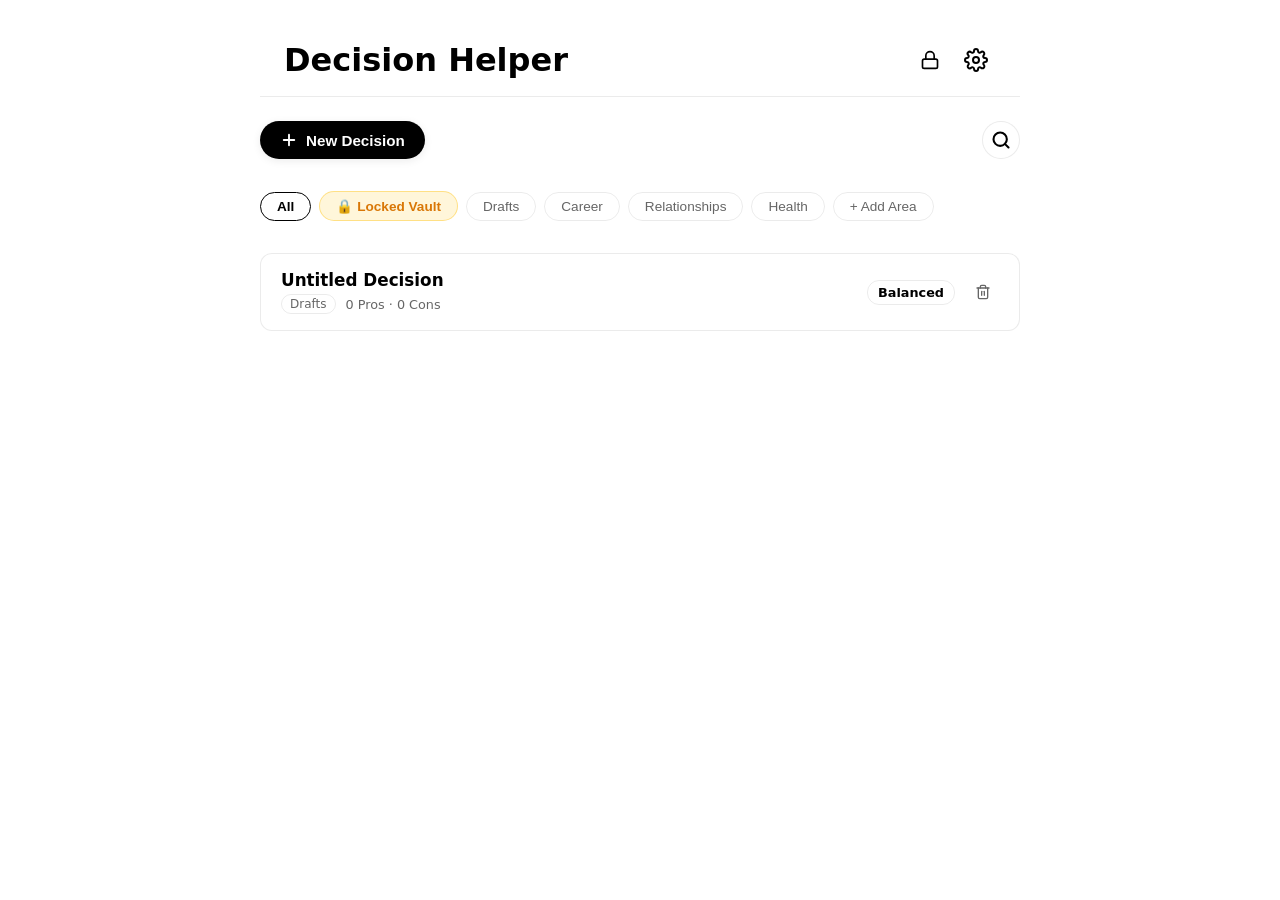
==== commit e7cc2985: "Refactor: Simple, Useful, Premium design polish, robust lock security, persistent chat, and Android " ====
--- a/index.html
+++ b/index.html
@@ -340,7 +340,7 @@
     <!-- Click away overlay for dropdown -->
     <div id="menuOverlay" class="menu-overlay"></div>
 
-    <div class="app-layout">
+    <div class="app-layout hidden">
         <main class="main-content">
             <!-- Workspace Section -->
             <section class="workspace">
@@ -422,6 +422,13 @@
                         <ul class="items-list" id="advantagesList">
                             <!-- Dynamic Advantage Items -->
                         </ul>
+                        <button type="button" class="add-item-btn" id="addAdvantageBtn" style="display: none;">
+                            <svg width="14" height="14" viewBox="0 0 24 24" fill="none" stroke="currentColor" stroke-width="2.5" stroke-linecap="round" stroke-linejoin="round">
+                                <line x1="12" y1="5" x2="12" y2="19"></line>
+                                <line x1="5" y1="12" x2="19" y2="12"></line>
+                            </svg>
+                            <span>Add Advantage</span>
+                        </button>
                     </div>
 
                     <!-- Disadvantages Column -->
@@ -432,6 +439,13 @@
                         <ul class="items-list" id="disadvantagesList">
                             <!-- Dynamic Disadvantage Items -->
                         </ul>
+                        <button type="button" class="add-item-btn" id="addDisadvantageBtn" style="display: none;">
+                            <svg width="14" height="14" viewBox="0 0 24 24" fill="none" stroke="currentColor" stroke-width="2.5" stroke-linecap="round" stroke-linejoin="round">
+                                <line x1="12" y1="5" x2="12" y2="19"></line>
+                                <line x1="5" y1="12" x2="19" y2="12"></line>
+                            </svg>
+                            <span>Add Disadvantage</span>
+                        </button>
                     </div>
                 </div>
             </section>
@@ -633,6 +647,8 @@
                 <button id="passwordModalSubmitBtn" class="settings-btn-action">Confirm</button>
             </div>
         </div>
+    </div>
+
     <!-- Export Modal Dialog -->
     <div id="exportModal" class="help-modal hidden">
         <div class="help-content export-modal-content">
--- a/styles.css
+++ b/styles.css
@@ -25,12 +25,12 @@
     --toast-text: #ffffff;
     --help-bg: #ffffff;
     --btn-hover: #f5f5f5;
-    --adv-bg: rgba(46, 125, 50, 0.06);
-    --adv-border: rgba(46, 125, 50, 0.22);
-    --adv-title: #1b5e20;
-    --dis-bg: rgba(198, 40, 40, 0.06);
-    --dis-border: rgba(198, 40, 40, 0.22);
-    --dis-title: #b71c1c;
+    --adv-bg: transparent;
+    --adv-border: transparent;
+    --adv-title: #2e7d32;
+    --dis-bg: transparent;
+    --dis-border: transparent;
+    --dis-title: #c62828;
 }
 
 body.zen-dark {
@@ -46,11 +46,11 @@
     --toast-text: #000000;
     --help-bg: #1e1e1e;
     --btn-hover: #2d2d2d;
-    --adv-bg: rgba(46, 125, 50, 0.14);
-    --adv-border: rgba(129, 199, 132, 0.3);
+    --adv-bg: transparent;
+    --adv-border: transparent;
     --adv-title: #81c784;
-    --dis-bg: rgba(198, 40, 40, 0.14);
-    --dis-border: rgba(229, 115, 115, 0.3);
+    --dis-bg: transparent;
+    --dis-border: transparent;
     --dis-title: #e57373;
 }
 
@@ -67,11 +67,11 @@
     --toast-text: #fdf6e3;
     --help-bg: #eee8d5;
     --btn-hover: #eee8d5;
-    --adv-bg: rgba(133, 153, 0, 0.1);
-    --adv-border: rgba(133, 153, 0, 0.3);
+    --adv-bg: transparent;
+    --adv-border: transparent;
     --adv-title: #859900;
-    --dis-bg: rgba(220, 50, 47, 0.1);
-    --dis-border: rgba(220, 50, 47, 0.3);
+    --dis-bg: transparent;
+    --dis-border: transparent;
     --dis-title: #dc322f;
 }
 
@@ -95,9 +95,9 @@
     flex: 1;
     display: flex;
     flex-direction: column;
-    padding: 60px 20px 40px 20px;
-    max-width: 1200px;
-    width: 100%;
+    padding: 40px 24px 40px 24px;
+    max-width: 1550px;
+    width: 94%;
     margin: 0 auto;
 }
 
@@ -819,13 +819,9 @@
     background-color: #f0f0f0;
 }
 
-/* Focus Dimming Mode: dim the inactive column during typing */
-.split-columns:has(.column-advantages:focus-within) .column-disadvantages {
-    opacity: 0.35;
-}
-
-.split-columns:has(.column-disadvantages:focus-within) .column-advantages {
-    opacity: 0.35;
+/* Both columns maintain balanced legibility at all times */
+.split-columns .column {
+    opacity: 1;
 }
 
 .column {
@@ -962,27 +958,6 @@
 
 .theme-cycle-btn svg {
     stroke: var(--text-color);
-}
-
-/* Empty State helpers inside columns (Zen design) */
-.items-list:empty::after,
-.items-list:not(:has(li))::after {
-    content: "No points listed yet.\aPress Enter or double-click here to write one.";
-    white-space: pre-wrap;
-    display: flex;
-    align-items: center;
-    justify-content: center;
-    text-align: center;
-    font-size: 0.85rem;
-    line-height: 1.6;
-    color: var(--subtle-text);
-    opacity: 0.45;
-    padding: 30px 15px;
-    border: 1px dashed var(--border-color);
-    border-radius: 12px;
-    margin-top: 10px;
-    pointer-events: none;
-    transition: opacity 0.2s ease;
 }
 
 /* Sidebar Drawer search styles */
@@ -2380,74 +2355,78 @@
     border-color: var(--accent-color, #859900);
 }
 
-/* Workspace Lock Overlay */
+/* Workspace Lock Overlay - Perfectly Centered, Simple & Premium */
 .lock-workspace-overlay {
     display: flex;
     align-items: center;
     justify-content: center;
     width: 100%;
-    min-height: 300px;
-    padding: 40px 20px;
-    background-color: var(--bg-color);
+    min-height: 420px;
+    padding: 60px 24px;
+    margin: 20px auto;
+    background-color: transparent;
     animation: fadeIn 0.25s ease;
 }
 
 .lock-card {
     background-color: var(--card-bg, #ffffff);
     border: 1px solid var(--border-color);
-    border-radius: 16px;
-    padding: 32px;
-    max-width: 420px;
-    width: 100%;
+    border-radius: 20px;
+    padding: 44px 36px;
+    max-width: 440px;
+    width: 100%;
+    margin: 0 auto;
     text-align: center;
-    box-shadow: 0 10px 30px rgba(0, 0, 0, 0.04);
+    box-shadow: 0 12px 36px rgba(0, 0, 0, 0.05);
 }
 
 .lock-card-icon {
-    color: var(--accent-color, #0071e3);
-    margin-bottom: 20px;
+    color: var(--accent-color, #111111);
+    margin-bottom: 24px;
     display: inline-flex;
     justify-content: center;
     align-items: center;
     padding: 16px;
-    background-color: var(--hover-bg, #f5f5f7);
+    background-color: var(--hover-bg, #f4f4f4);
     border-radius: 50%;
 }
 
 .lock-card h3 {
-    font-size: 1.25rem;
-    font-weight: 600;
+    font-size: 1.35rem;
+    font-weight: 700;
     margin-bottom: 8px;
     color: var(--text-color);
+    letter-spacing: -0.01em;
 }
 
 .lock-card p {
-    font-size: 0.9rem;
+    font-size: 0.92rem;
     color: var(--subtle-text);
-    margin-bottom: 24px;
+    margin-bottom: 28px;
     line-height: 1.5;
 }
 
 .lock-card-input-row {
     display: flex;
-    gap: 10px;
+    gap: 12px;
     margin-bottom: 12px;
 }
 
 .lock-card-input-row input {
     flex: 1;
-    padding: 10px 14px;
-    border-radius: 8px;
-    border: 1px solid var(--border-color);
-    font-size: 0.95rem;
+    padding: 12px 16px;
+    border-radius: 10px;
+    border: 1px solid var(--border-color);
+    font-size: 1rem;
     outline: none;
     background-color: var(--bg-color);
     color: var(--text-color);
-    transition: border-color 0.15s ease;
+    transition: border-color 0.2s ease, box-shadow 0.2s ease;
 }
 
 .lock-card-input-row input:focus {
-    border-color: var(--accent-color, #0071e3);
+    border-color: var(--text-color);
+    box-shadow: 0 0 0 2px rgba(0, 0, 0, 0.05);
 }
 
 .unlock-error-msg {
@@ -3376,8 +3355,6 @@
     transform: scale(0.92);
 }
 
-}
-
 .home-header {
     display: flex;
     align-items: center;
@@ -3389,165 +3366,24 @@
     z-index: 10;
 }
 
-}
-
 /* Global Hidden Utility Rule */
 .hidden {
     display: none !important;
 }
 
-/* App Layout & Workspace Section Styles */
-.app-layout {
-    display: flex;
-    flex-direction: column;
-    width: 100%;
-    min-height: calc(100vh - 60px);
-    background: var(--bg-color);
-    color: var(--text-color);
-}
-
-.main-content {
-    flex: 1;
-    display: flex;
-    flex-direction: column;
-    width: 100%;
-    max-width: 1200px;
-    margin: 0 auto;
-    padding: 24px;
-    box-sizing: border-box;
-}
-
-.workspace {
-    display: flex;
-    flex-direction: column;
-    gap: 20px;
-    width: 100%;
-}
-
-.topic-container {
-    position: relative;
-    width: 100%;
-    margin-bottom: 12px;
-}
-
-.topic-container textarea {
-    width: 100%;
-    font-size: 1.6rem;
-    font-weight: 700;
-    border: none;
-    border-bottom: 2px solid var(--border-color);
-    background: transparent;
-    color: var(--text-color);
-    padding: 8px 0;
-    outline: none;
-    resize: none;
-    font-family: inherit;
-    transition: border-color 0.2s ease;
-}
-
-.topic-container textarea:focus {
-    border-bottom-color: var(--accent-color, #000);
-}
-
-.net-balance-score {
-    font-size: 1.05rem;
-    font-weight: 700;
-    padding: 10px 16px;
-    border-radius: 12px;
-    background: var(--input-bg);
-    border: 1px solid var(--border-color);
-    display: inline-block;
-    align-self: flex-start;
-    margin-bottom: 12px;
-}
-
-.split-columns {
-    display: grid;
-    grid-template-columns: 1fr 1fr;
-    gap: 32px;
-    width: 100%;
-    position: relative;
-}
-
-@media (max-width: 768px) {
-    .split-columns {
-        grid-template-columns: 1fr;
-        gap: 24px;
-    }
-}
-
-.column {
-    display: flex;
-    flex-direction: column;
-    gap: 16px;
-}
-
-.column-header h2 {
-    font-size: 1.25rem;
-    font-weight: 700;
-    margin: 0;
-}
-
-.column-advantages .column-header h2 {
-    color: #2e7d32;
-}
-
-.column-disadvantages .column-header h2 {
-    color: #c62828;
-}
-
-.items-list {
-    list-style: none;
+/* Minimalist Plain Background Columns (Zero Clutter) */
+.column-advantages {
+    background: transparent;
+    border: none;
+    border-radius: 0;
     padding: 0;
-    margin: 0;
-    display: flex;
-    flex-direction: column;
-    gap: 12px;
-}
-
-.item-row {
-    display: flex;
-    align-items: center;
-    gap: 12px;
-    padding: 8px 12px;
-    border-radius: 12px;
-    border: 1px solid var(--border-color);
-    background: var(--input-bg);
-    transition: border-color 0.2s ease, box-shadow 0.2s ease;
-}
-
-.item-row:focus-within {
-    border-color: var(--accent-color, #000);
-    box-shadow: 0 4px 12px rgba(0, 0, 0, 0.05);
-}
-
-.item-input {
-    flex: 1;
-    border: none;
-    background: transparent;
-    color: var(--text-color);
-    font-size: 1rem;
-    outline: none;
-    font-family: inherit;
-}
-
-}
-
-/* Enhanced High-Visibility Workspace Cards (Minimal, Clean & Premium) */
-.column-advantages {
-    background: var(--adv-bg);
-    border: 1px solid var(--adv-border);
-    border-radius: 18px;
-    padding: 24px 20px;
-    transition: all 0.2s ease;
 }
 
 .column-disadvantages {
-    background: var(--dis-bg);
-    border: 1px solid var(--dis-border);
-    border-radius: 18px;
-    padding: 24px 20px;
-    transition: all 0.2s ease;
+    background: transparent;
+    border: none;
+    border-radius: 0;
+    padding: 0;
 }
 
 .column-advantages .column-header h2 {
@@ -3560,19 +3396,21 @@
 
 .item-row {
     display: flex;
-    align-items: center;
+    align-items: flex-start;
     gap: 10px;
-    padding: 12px 16px;
-    border-radius: 12px;
-    border: 1px solid var(--border-color);
-    background: var(--item-bg);
-    box-shadow: 0 2px 6px rgba(0, 0, 0, 0.03);
-    transition: border-color 0.2s ease, box-shadow 0.2s ease;
+    padding: 6px 0;
+    border-radius: 4px;
+    border: none;
+    background: transparent;
+}
+
+.item-row:hover {
+    background: transparent;
 }
 
 .item-row:focus-within {
-    border-color: var(--text-color);
-    box-shadow: 0 4px 12px rgba(0, 0, 0, 0.06);
+    background: transparent;
+    border: none;
 }
 
 .item-number {
@@ -3591,13 +3429,23 @@
     font-weight: 500;
     outline: none;
     font-family: inherit;
-    line-height: 1.4;
+    line-height: 1.5;
+    resize: none;
+    overflow-y: hidden;
+    height: auto;
+    min-height: 24px;
+    padding: 2px 0;
 }
 
 .item-input::placeholder {
     color: #aaaaaa;
     font-weight: 400;
     opacity: 0.85;
+}
+
+/* Explicit Add Advantage / Add Disadvantage Action Buttons - Hidden for distraction-free keyboard flow */
+.add-item-btn {
+    display: none !important;
 }
 
 .topic-container textarea {
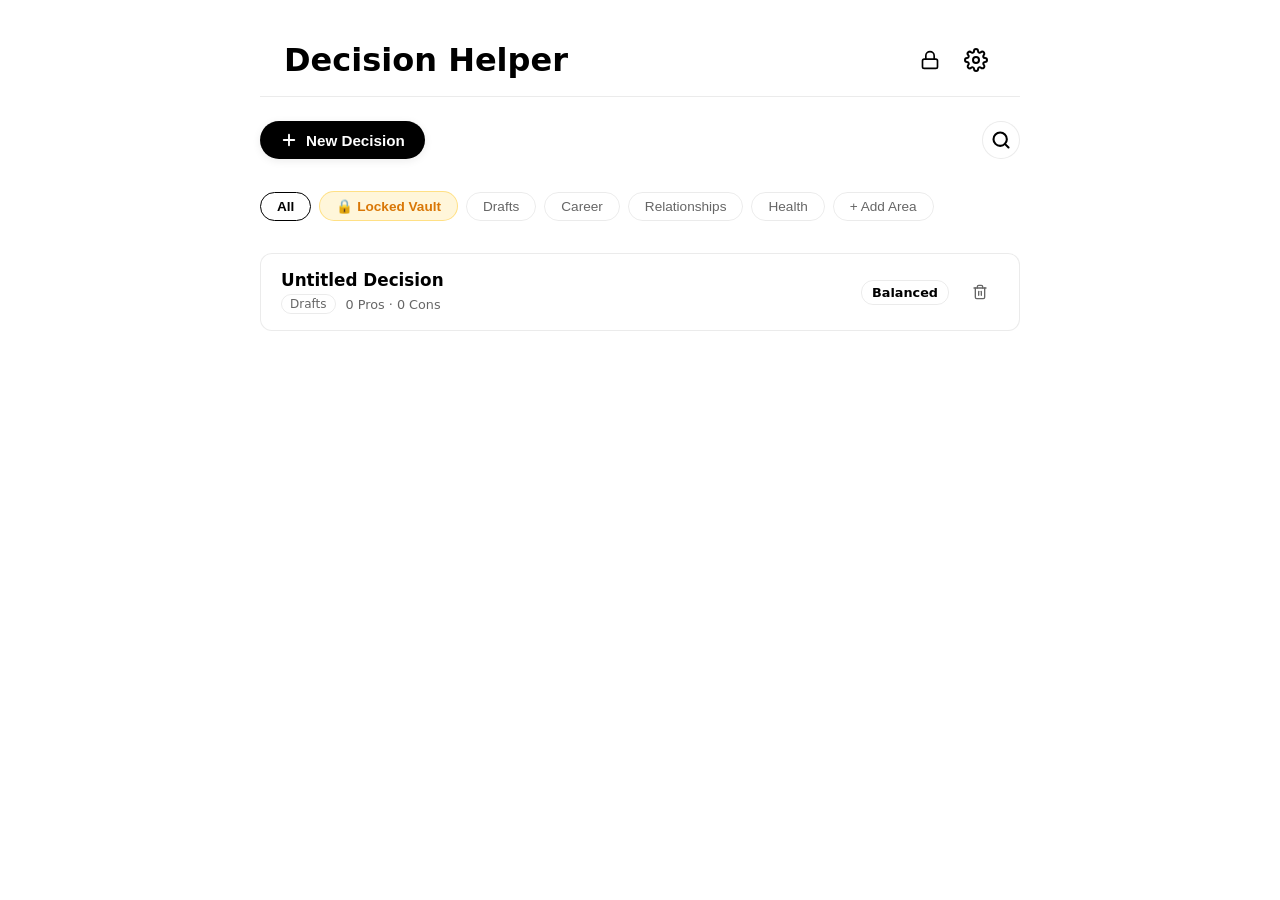
==== commit 13b24cf5: "Fix: In-app decision card deletion modal, Android WebChromeClient bridge, and v1.16 release notes" ====
--- a/index.html
+++ b/index.html
@@ -6,7 +6,7 @@
     <title>Pros & Cons Decision Helper</title>
     <link rel="icon" type="image/png" href="app_icon.png">
     <!-- Cache buster on CSS -->
-    <link rel="stylesheet" href="styles.css?v=22">
+    <link rel="stylesheet" href="styles.css?v=24">
 </head>
 <body class="clean-white">
     <div id="autosaveIndicator" class="autosave-indicator" title="All changes saved to disk">Saved</div>
@@ -367,14 +367,16 @@
 
                 <!-- Mobile Tabs Navigation (Visible only on mobile viewports) -->
                 <div id="mobileTabs" class="mobile-tabs-container">
-                    <button id="tabAdvantagesBtn" class="mobile-tab-btn active">Pros (0)</button>
-                    <button id="tabCompareBtn" class="mobile-tab-btn-compare" title="Compare Side-by-Side">
-                        <svg width="15" height="15" viewBox="0 0 24 24" fill="none" stroke="currentColor" stroke-width="2.5" stroke-linecap="round" stroke-linejoin="round">
-                            <rect x="3" y="3" width="18" height="18" rx="2" ry="2"></rect>
+                    <div class="mobile-tabs-pill">
+                        <button id="tabAdvantagesBtn" class="mobile-tab-btn active" type="button">Pros (0)</button>
+                        <button id="tabDisadvantagesBtn" class="mobile-tab-btn" type="button">Cons (0)</button>
+                    </div>
+                    <button id="tabCompareBtn" class="mobile-tab-btn-compare" type="button" title="Compare Side-by-Side (Split View)" aria-label="Compare Side-by-Side">
+                        <svg width="16" height="16" viewBox="0 0 24 24" fill="none" stroke="currentColor" stroke-width="2.3" stroke-linecap="round" stroke-linejoin="round">
+                            <rect x="3" y="3" width="18" height="18" rx="3" ry="3"></rect>
                             <line x1="12" y1="3" x2="12" y2="21"></line>
                         </svg>
                     </button>
-                    <button id="tabDisadvantagesBtn" class="mobile-tab-btn">Cons (0)</button>
                 </div>
 
                 <!-- Net Balance Score Badge -->
@@ -392,20 +394,36 @@
 
                 <!-- Locked Workspace Overlay -->
                 <div id="lockWorkspaceOverlay" class="lock-workspace-overlay hidden">
-                    <div class="lock-card">
+                    <div class="lock-card" id="lockWorkspaceCard">
                         <div class="lock-card-icon">
-                            <svg width="48" height="48" viewBox="0 0 24 24" fill="none" stroke="currentColor" stroke-width="2" stroke-linecap="round" stroke-linejoin="round">
+                            <svg width="36" height="36" viewBox="0 0 24 24" fill="none" stroke="currentColor" stroke-width="2" stroke-linecap="round" stroke-linejoin="round">
                                 <rect x="3" y="11" width="18" height="11" rx="2" ry="2"></rect>
                                 <path d="M7 11V7a5 5 0 0 1 10 0v4"></path>
                             </svg>
                         </div>
-                        <h3>Decision Protected</h3>
-                        <p>This decision list is password-protected. Enter the password to unlock it.</p>
-                        <div class="lock-card-input-row">
-                            <input type="password" id="workspacePasswordInput" placeholder="Enter password" autocomplete="off">
-                            <button id="workspaceUnlockBtn" class="settings-btn-action">Unlock</button>
-                        </div>
+                        <h3 class="lock-card-title">Protected Decision</h3>
+                        <p class="lock-card-subtitle">Enter your password to unlock and view this decision.</p>
+                        
+                        <div class="lock-card-input-wrapper">
+                            <input type="password" id="workspacePasswordInput" placeholder="Enter password" autocomplete="current-password">
+                            <button type="button" id="toggleWorkspacePasswordBtn" class="password-toggle-btn" title="Toggle password visibility" aria-label="Toggle password visibility">
+                                <svg id="eyeIconShow" width="18" height="18" viewBox="0 0 24 24" fill="none" stroke="currentColor" stroke-width="2" stroke-linecap="round" stroke-linejoin="round">
+                                    <path d="M1 12s4-8 11-8 11 8 11 8-4 8-11 8-11-8-11-8z"></path>
+                                    <circle cx="12" cy="12" r="3"></circle>
+                                </svg>
+                                <svg id="eyeIconHide" class="hidden" width="18" height="18" viewBox="0 0 24 24" fill="none" stroke="currentColor" stroke-width="2" stroke-linecap="round" stroke-linejoin="round">
+                                    <path d="M17.94 17.94A10.07 10.07 0 0 1 12 20c-7 0-11-8-11-8a18.45 18.45 0 0 1 5.06-5.94M9.9 4.24A9.12 9.12 0 0 1 12 4c7 0 11 8 11 8a18.5 18.5 0 0 1-2.16 3.19m-6.72-1.07a3 3 0 1 1-4.24-4.24"></path>
+                                    <line x1="1" y1="1" x2="23" y2="23"></line>
+                                </svg>
+                            </button>
+                        </div>
+
                         <div id="workspaceUnlockError" class="unlock-error-msg hidden">Incorrect password. Please try again.</div>
+
+                        <div class="lock-card-actions">
+                            <button id="workspaceUnlockBtn" class="lock-primary-btn">Unlock Decision</button>
+                            <button id="cancelWorkspaceUnlockBtn" class="lock-secondary-btn">Cancel</button>
+                        </div>
                     </div>
                 </div>
 
@@ -459,6 +477,28 @@
 
     <!-- Notification Toast -->
     <div id="toast" class="toast hidden">Copied to clipboard!</div>
+
+    <!-- Confirm Delete Decision / Item Modal (In-App Action Sheet) -->
+    <div id="confirmDeleteModal" class="help-modal hidden">
+        <div class="help-content confirm-delete-modal-content">
+            <button id="closeConfirmDeleteBtn" class="close-help-btn" title="Cancel">&times;</button>
+            <div class="confirm-delete-icon-circle">
+                <svg width="28" height="28" viewBox="0 0 24 24" fill="none" stroke="currentColor" stroke-width="2" stroke-linecap="round" stroke-linejoin="round">
+                    <polyline points="3 6 5 6 21 6"></polyline>
+                    <path d="M19 6v14a2 2 0 0 1-2 2H7a2 2 0 0 1-2-2V6m3 0V4a2 2 0 0 1 2-2h4a2 2 0 0 1 2 2v2"></path>
+                    <line x1="10" y1="11" x2="10" y2="17"></line>
+                    <line x1="14" y1="11" x2="14" y2="17"></line>
+                </svg>
+            </div>
+            <h3 class="confirm-delete-title" id="confirmDeleteTitle">Delete Decision?</h3>
+            <p class="confirm-delete-message" id="confirmDeleteMessage">Are you sure you want to delete this decision? This action cannot be undone.</p>
+            
+            <div class="confirm-delete-actions">
+                <button id="cancelDeleteBtn" class="settings-btn-action delete-cancel-btn">Cancel</button>
+                <button id="executeDeleteBtn" class="settings-btn-action delete-confirm-btn">Delete Decision</button>
+            </div>
+        </div>
+    </div>
 
     <!-- Keyboard Shortcut Help Panel overlay (floating box) -->
     <div id="helpModal" class="help-modal hidden">
@@ -678,6 +718,6 @@
     </div>
 
     <!-- Cache buster on JavaScript -->
-    <script src="app.js?v=22"></script>
+    <script src="app.js?v=24"></script>
 </body>
 </html>
--- a/styles.css
+++ b/styles.css
@@ -1553,11 +1553,14 @@
    ========================================================================== */
 .mobile-tabs-container {
     display: none; /* hidden on desktop */
-    width: 90%;
-    margin: 8px auto 16px auto;
-    background: var(--input-bg);
-    border: 1px solid var(--border-color);
-    border-radius: 24px; /* Capsule roundness! */
+}
+
+.mobile-tabs-pill {
+    flex: 1;
+    display: flex;
+    background: var(--btn-hover, #f0f0f3);
+    border: 1px solid var(--border-color, rgba(0, 0, 0, 0.08));
+    border-radius: 9999px;
     padding: 3px;
     box-sizing: border-box;
     align-items: center;
@@ -1571,10 +1574,10 @@
     font-size: 0.88rem; /* Fit text nicely */
     font-weight: 500;
     color: var(--subtle-text);
-    padding: 8px 4px;
-    cursor: pointer;
-    border-radius: 20px; /* Capsule roundness! */
-    transition: all 0.2s ease;
+    padding: 7px 10px;
+    cursor: pointer;
+    border-radius: 9999px; /* Capsule roundness! */
+    transition: all 0.2s cubic-bezier(0.16, 1, 0.3, 1);
     text-align: center;
     white-space: nowrap;
     overflow: hidden;
@@ -1582,27 +1585,26 @@
 }
 
 .mobile-tab-btn.active {
-    background: var(--bg-color);
-    color: var(--text-color);
-    box-shadow: 0 2px 8px rgba(0, 0, 0, 0.08);
+    background: var(--bg-color, #ffffff);
+    color: var(--text-color, #111111);
+    box-shadow: 0 2px 6px rgba(0, 0, 0, 0.08);
     font-weight: 600;
 }
 
 .mobile-tab-btn-compare {
-    background: transparent;
-    border: none;
-    padding: 4px;
+    background: var(--btn-hover, #f0f0f3);
+    border: 1px solid var(--border-color, rgba(0, 0, 0, 0.08));
+    padding: 0;
     cursor: pointer;
     color: var(--subtle-text);
     display: flex;
     align-items: center;
     justify-content: center;
     border-radius: 50%;
-    transition: all 0.2s ease;
-    width: 28px;
-    height: 28px;
+    transition: all 0.2s cubic-bezier(0.16, 1, 0.3, 1);
+    width: 34px;
+    height: 34px;
     flex-shrink: 0;
-    margin: 0; /* Minimal gap */
 }
 
 .mobile-tab-btn-compare:hover {
@@ -1613,6 +1615,7 @@
 .mobile-tab-btn-compare.active {
     background: var(--text-color);
     color: var(--bg-color) !important;
+    border-color: var(--text-color);
     box-shadow: 0 2px 8px rgba(0, 0, 0, 0.15);
 }
 
@@ -1802,8 +1805,19 @@
     }
     
     #topicInput {
-        margin-top: 56px;
-        font-size: 1.8rem;
+        margin-top: 20px;
+        font-size: 1.35rem;
+        padding: 8px 16px;
+        max-width: 100%;
+        line-height: 1.35;
+        min-height: 42px;
+        word-break: normal;
+        overflow-wrap: break-word;
+    }
+
+    /* Hide redundant column header on mobile when tab is already selected */
+    #splitColumns:not(.compare-mode) .column-header {
+        display: none !important;
     }
 
     /* Sticky Mobile segmented tabs controller alignment */
@@ -1812,15 +1826,31 @@
         position: sticky;
         top: 48px; /* Sticks just below the menu buttons */
         z-index: 999;
-        background: var(--bg-color); /* Opaque theme background hides scrolled outliner text */
-        width: 92%;
-        margin: 8px auto 16px auto;
-        box-shadow: 0 4px 12px rgba(0, 0, 0, 0.05);
-        border: 1px solid var(--border-color);
-        border-radius: 24px;
+        width: 90%;
+        max-width: 320px;
+        margin: 10px auto 14px auto;
+        align-items: center;
+        justify-content: center;
+        gap: 8px;
+    }
+
+    .mobile-tabs-pill {
+        flex: 1;
+        display: flex;
+        background: var(--btn-hover, #f0f0f3);
+        border: 1px solid var(--border-color, rgba(0, 0, 0, 0.08));
+        border-radius: 9999px;
         padding: 3px;
         box-sizing: border-box;
+        box-shadow: 0 2px 8px rgba(0, 0, 0, 0.04);
         align-items: center;
+    }
+
+    .mobile-tab-btn-compare {
+        width: 36px;
+        height: 36px;
+        flex-shrink: 0;
+        box-shadow: 0 2px 8px rgba(0, 0, 0, 0.04);
     }
 
     /* Mobile active column toggle logic */
@@ -1990,6 +2020,92 @@
     border-radius: 8px !important;
     font-weight: 600 !important;
     font-size: 0.9rem !important;
+}
+
+/* Custom Confirm Delete Modal Styles */
+.confirm-delete-modal-content {
+    max-width: 360px !important;
+    text-align: center;
+    display: flex;
+    flex-direction: column;
+    gap: 14px;
+    align-items: center;
+    padding: 28px 24px !important;
+    border-radius: 20px !important;
+}
+
+.confirm-delete-icon-circle {
+    width: 60px;
+    height: 60px;
+    border-radius: 50%;
+    background: rgba(229, 57, 53, 0.12);
+    display: flex;
+    align-items: center;
+    justify-content: center;
+    color: #e53935;
+    margin-bottom: 4px;
+}
+
+.confirm-delete-title {
+    margin: 0;
+    font-size: 1.25rem;
+    font-weight: 700;
+    color: var(--text-color);
+    letter-spacing: -0.01em;
+}
+
+.confirm-delete-message {
+    margin: 0;
+    font-size: 0.92rem;
+    line-height: 1.45;
+    color: var(--subtle-text);
+    word-break: break-word;
+}
+
+.confirm-delete-actions {
+    display: flex;
+    gap: 12px;
+    width: 100%;
+    margin-top: 10px;
+}
+
+.delete-cancel-btn {
+    flex: 1;
+    border: 1px solid var(--border-color) !important;
+    background: transparent !important;
+    color: var(--text-color) !important;
+    padding: 12px 16px !important;
+    border-radius: 12px !important;
+    font-weight: 600 !important;
+    font-size: 0.95rem !important;
+    cursor: pointer;
+    transition: background 0.2s ease;
+}
+
+.delete-cancel-btn:hover {
+    background: var(--btn-hover) !important;
+}
+
+.delete-confirm-btn {
+    flex: 1;
+    background: #e53935 !important;
+    color: #ffffff !important;
+    border: none !important;
+    padding: 12px 16px !important;
+    border-radius: 12px !important;
+    font-weight: 600 !important;
+    font-size: 0.95rem !important;
+    cursor: pointer;
+    box-shadow: 0 4px 12px rgba(229, 57, 53, 0.25);
+    transition: background 0.2s ease, transform 0.1s ease;
+}
+
+.delete-confirm-btn:hover {
+    background: #d32f2f !important;
+}
+
+.delete-confirm-btn:active {
+    transform: scale(0.98);
 }
 
 /* AI Suggestions Wand Button */
@@ -2361,78 +2477,168 @@
     align-items: center;
     justify-content: center;
     width: 100%;
-    min-height: 420px;
-    padding: 60px 24px;
-    margin: 20px auto;
+    min-height: calc(85vh - 120px);
+    padding: 24px 16px;
+    margin: 0 auto;
     background-color: transparent;
-    animation: fadeIn 0.25s ease;
+    animation: fadeIn 0.3s cubic-bezier(0.16, 1, 0.3, 1);
+    box-sizing: border-box;
 }
 
 .lock-card {
     background-color: var(--card-bg, #ffffff);
     border: 1px solid var(--border-color);
-    border-radius: 20px;
-    padding: 44px 36px;
-    max-width: 440px;
+    border-radius: 24px;
+    padding: 38px 26px 30px 26px;
+    max-width: 360px;
     width: 100%;
     margin: 0 auto;
     text-align: center;
-    box-shadow: 0 12px 36px rgba(0, 0, 0, 0.05);
+    box-shadow: 0 20px 48px -12px rgba(0, 0, 0, 0.08), 0 1px 3px rgba(0, 0, 0, 0.04);
+    box-sizing: border-box;
+    transition: transform 0.2s ease, box-shadow 0.2s ease;
 }
 
 .lock-card-icon {
     color: var(--accent-color, #111111);
-    margin-bottom: 24px;
+    margin-bottom: 20px;
     display: inline-flex;
     justify-content: center;
     align-items: center;
-    padding: 16px;
-    background-color: var(--hover-bg, #f4f4f4);
+    width: 68px;
+    height: 68px;
+    background-color: var(--hover-bg, #f4f4f6);
     border-radius: 50%;
-}
-
-.lock-card h3 {
+    box-shadow: 0 4px 14px rgba(0, 0, 0, 0.04);
+}
+
+.lock-card-title {
     font-size: 1.35rem;
     font-weight: 700;
+    margin: 0 0 8px 0;
+    color: var(--text-color);
+    letter-spacing: -0.015em;
+}
+
+.lock-card-subtitle {
+    font-size: 0.9rem;
+    color: var(--subtle-text);
+    margin: 0 0 24px 0;
+    line-height: 1.45;
+}
+
+.lock-card-input-wrapper {
+    position: relative;
+    width: 100%;
+    box-sizing: border-box;
     margin-bottom: 8px;
-    color: var(--text-color);
-    letter-spacing: -0.01em;
-}
-
-.lock-card p {
-    font-size: 0.92rem;
-    color: var(--subtle-text);
-    margin-bottom: 28px;
-    line-height: 1.5;
-}
-
-.lock-card-input-row {
-    display: flex;
-    gap: 12px;
-    margin-bottom: 12px;
-}
-
-.lock-card-input-row input {
-    flex: 1;
-    padding: 12px 16px;
-    border-radius: 10px;
+}
+
+.lock-card-input-wrapper input {
+    width: 100%;
+    box-sizing: border-box;
+    padding: 14px 44px 14px 16px;
+    border-radius: 14px;
     border: 1px solid var(--border-color);
     font-size: 1rem;
     outline: none;
+    background-color: var(--input-bg, #f8f8fa);
+    color: var(--text-color);
+    transition: border-color 0.2s ease, box-shadow 0.2s ease, background-color 0.2s ease;
+    font-family: inherit;
+}
+
+.lock-card-input-wrapper input:focus {
+    border-color: var(--text-color);
     background-color: var(--bg-color);
-    color: var(--text-color);
-    transition: border-color 0.2s ease, box-shadow 0.2s ease;
-}
-
-.lock-card-input-row input:focus {
-    border-color: var(--text-color);
-    box-shadow: 0 0 0 2px rgba(0, 0, 0, 0.05);
+    box-shadow: 0 0 0 3px rgba(0, 0, 0, 0.06);
+}
+
+.password-toggle-btn {
+    position: absolute;
+    right: 12px;
+    top: 50%;
+    transform: translateY(-50%);
+    background: transparent;
+    border: none;
+    padding: 6px;
+    cursor: pointer;
+    color: var(--subtle-text);
+    display: flex;
+    align-items: center;
+    justify-content: center;
+    border-radius: 50%;
+    transition: color 0.15s ease;
+}
+
+.password-toggle-btn:hover {
+    color: var(--text-color);
+}
+
+.lock-card-actions {
+    display: flex;
+    flex-direction: column;
+    gap: 10px;
+    width: 100%;
+    margin-top: 18px;
+}
+
+.lock-primary-btn {
+    width: 100%;
+    padding: 13px 20px;
+    background-color: var(--text-color, #111111);
+    color: var(--bg-color, #ffffff);
+    border: none;
+    border-radius: 14px;
+    font-size: 0.98rem;
+    font-weight: 600;
+    cursor: pointer;
+    transition: transform 0.15s ease, opacity 0.15s ease, box-shadow 0.15s ease;
+    box-shadow: 0 4px 14px rgba(0, 0, 0, 0.12);
+}
+
+.lock-primary-btn:hover {
+    opacity: 0.92;
+    box-shadow: 0 6px 18px rgba(0, 0, 0, 0.16);
+}
+
+.lock-primary-btn:active {
+    transform: scale(0.98);
+}
+
+.lock-secondary-btn {
+    width: 100%;
+    padding: 10px;
+    background: transparent;
+    border: none;
+    color: var(--subtle-text);
+    font-size: 0.9rem;
+    font-weight: 500;
+    cursor: pointer;
+    border-radius: 10px;
+    transition: color 0.15s ease, background-color 0.15s ease;
+}
+
+.lock-secondary-btn:hover {
+    color: var(--text-color);
+    background-color: var(--hover-bg, #f4f4f4);
 }
 
 .unlock-error-msg {
     color: #e02424;
     font-size: 0.85rem;
     margin-top: 8px;
+    text-align: center;
+}
+
+@keyframes lockShake {
+    0%, 100% { transform: translateX(0); }
+    20%, 60% { transform: translateX(-8px); }
+    40%, 80% { transform: translateX(8px); }
+}
+
+.lock-shake {
+    animation: lockShake 0.4s cubic-bezier(0.36, 0.07, 0.19, 0.97) both;
 }
 
 /* Custom Password Modal */
@@ -2527,7 +2733,7 @@
         transform: translateX(100%);
     }
     .floating-chat-btn {
-        bottom: 16px;
+        bottom: 74px !important;
         right: 16px;
         width: 44px;
         height: 44px;
@@ -2813,18 +3019,30 @@
     border: none;
     color: var(--subtle-text);
     cursor: pointer;
-    padding: 8px;
+    width: 38px;
+    height: 38px;
+    min-width: 38px;
+    min-height: 38px;
+    padding: 0;
     border-radius: 50%;
     display: flex;
     align-items: center;
     justify-content: center;
+    position: relative;
+    z-index: 5;
+    -webkit-tap-highlight-color: transparent;
     transition: all 0.2s ease;
 }
 
 .card-delete-btn:hover {
     color: #e53935;
-    background-color: rgba(229, 57, 53, 0.1);
-    transform: scale(1.1);
+    background-color: rgba(229, 57, 53, 0.12);
+    transform: scale(1.08);
+}
+
+.card-delete-btn:active {
+    transform: scale(0.92);
+    background-color: rgba(229, 57, 53, 0.22);
 }
 
 .empty-decisions-msg {
